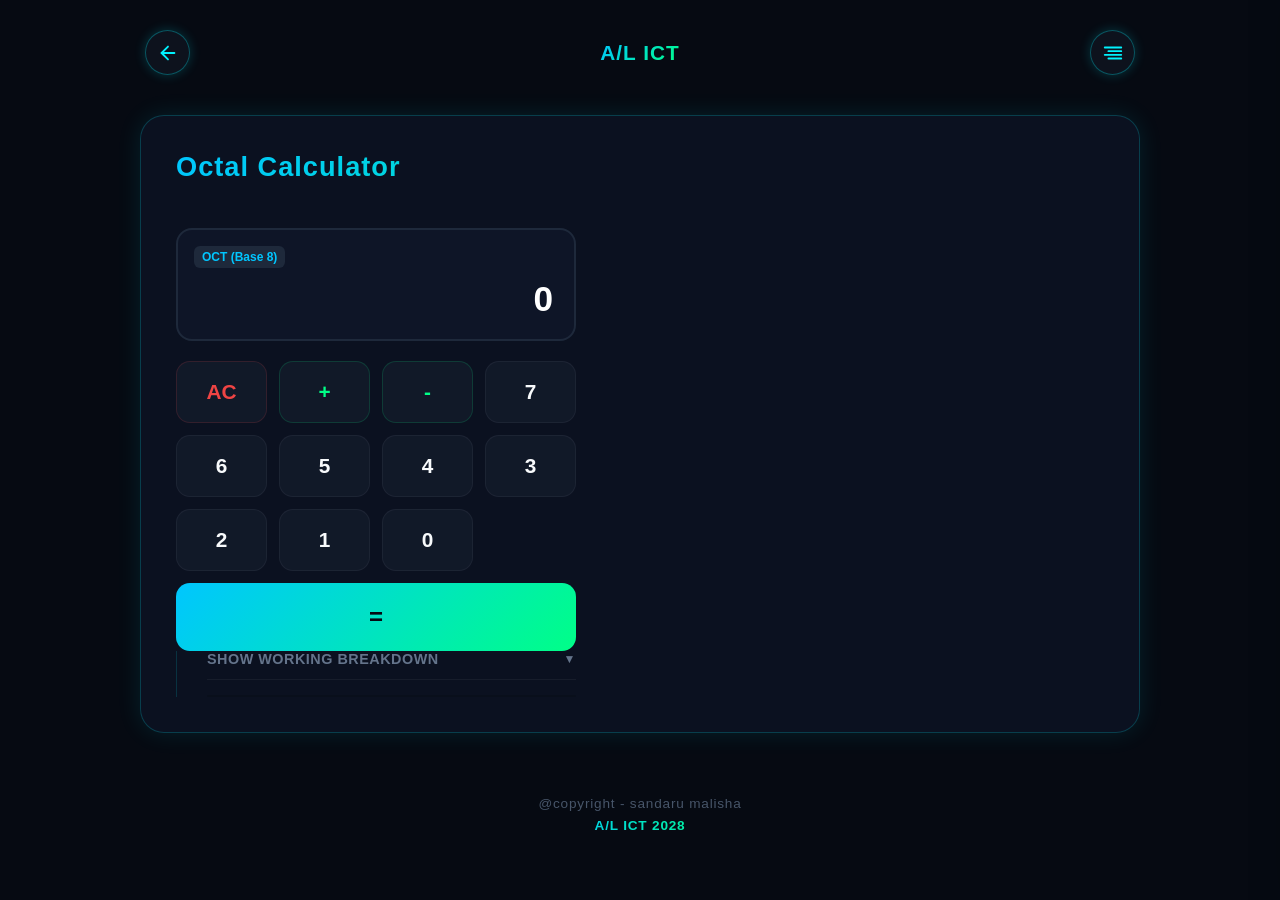
==== 8.html @ cdae4075 "new website" ====
<!DOCTYPE html>
<html lang="en">
<head>
    <meta charset="UTF-8">
    <meta name="viewport" content="width=device-width, initial-scale=1.0">
  <link rel="stylesheet" href="style.css">
    <title>Octal Calculator | A/L ICT</title>
</head>
<body>

    <div class="menu-overlay" id="menuOverlay"></div>

    <div class="sidebar" id="sidebar">
        <div class="sidebar-header">
            <div class="sidebar-title">NAVIGATION</div>
            <div class="close-icon" id="closeMenu">
                <svg width="20" height="20" viewBox="0 0 24 24" fill="none" stroke="currentColor" stroke-width="2.5" stroke-linecap="round" stroke-linejoin="round"><line x1="18" y1="6" x2="6" y2="18"></line><line x1="6" y1="6" x2="18" y2="18"></line></svg>
            </div>
        </div>
        
        <nav class="sidebar-menu">
            <a href="index.html" class="menu-item">
                <svg viewBox="0 0 24 24" fill="none" stroke="currentColor" stroke-width="2" stroke-linecap="round" stroke-linejoin="round"><path d="M3 9l9-7 9 7v11a2 2 0 0 1-2 2H5a2 2 0 0 1-2-2z"></path><polyline points="9 22 9 12 15 12 15 22"></polyline></svg>
                Home Hub
            </a>
            <a href="tn.html" class="menu-item">
                <svg viewBox="0 0 24 24" fill="none" stroke="currentColor" stroke-width="2" stroke-linecap="round" stroke-linejoin="round"><path d="M4 19.5A2.5 2.5 0 0 1 6.5 17H20"></path><path d="M6.5 2H20v20H6.5A2.5 2.5 0 0 1 4 19.5v-15A2.5 2.5 0 0 1 6.5 2z"></path></svg>
                Theory Notes
            </a>
            <a href="p.html" class="menu-item">
                <svg viewBox="0 0 24 24" fill="none" stroke="currentColor" stroke-width="2" stroke-linecap="round" stroke-linejoin="round"><polyline points="16 18 22 12 16 6"></polyline><polyline points="8 6 2 12 8 18"></polyline></svg>
                ICT Practicals
            </a>
            <a href="8.html" class="menu-item active-link">
                <svg viewBox="0 0 24 24" fill="none" stroke="currentColor" stroke-width="2" stroke-linecap="round" stroke-linejoin="round"><rect x="3" y="3" width="18" height="18" rx="2" ry="2"></rect><line x1="3" y1="9" x2="21" y2="9"></line><line x1="9" y1="21" x2="9" y2="9"></line></svg>
                Octal Calculator
            </a>
            <a href="ab.html" class="menu-item">
    <svg viewBox="0 0 24 24" fill="none" stroke="currentColor" stroke-width="2" stroke-linecap="round" stroke-linejoin="round">
        <path d="M20 21v-2a4 4 0 0 0-4-4H8a4 4 0 0 0-4 4v2"></path>
        <circle cx="12" cy="7" r="4"></circle>
    </svg>
    About developer
</a>

            </a>
        </nav>
    </div>

    <header>
        <div class="nav-icon" onclick="window.location.href='index.html'">
            <svg width="22" height="22" viewBox="0 0 24 24" fill="none" stroke="currentColor" stroke-width="2" stroke-linecap="round" stroke-linejoin="round"><line x1="19" y1="12" x2="5" y2="12"></line><polyline points="12 19 5 12 12 5"></polyline></svg>
        </div>
        <div class="header-title">A/L ICT</div>
        <div class="nav-icon" id="menuToggle">
            <svg width="22" height="22" viewBox="0 0 24 24" fill="none" stroke="currentColor" stroke-width="2" stroke-linecap="round" stroke-linejoin="round"><line x1="21" y1="10" x2="7" y2="10"></line><line x1="21" y1="6" x2="3" y2="6"></line><line x1="21" y1="14" x2="3" y2="14"></line><line x1="21" y1="18" x2="7" y2="18"></line></svg>
        </div>
    </header>

    <div class="calculator-card" id="calcContainer">
        <h2>Octal Calculator</h2>

        <div class="calc-main-wrapper">
            
            <div class="calc-interface-block">
                <div class="display-container">
                    <span class="base-badge">OCT (Base 8)</span>
                    <div class="expression-screen" id="expressionView"></div>
                    <div class="result-screen" id="resultView">0</div>
                </div>

                <div class="calc-grid">
                    <button class="calc-btn btn-clear" data-action="clear">AC</button>
                    <button class="calc-btn btn-op" data-char="+">+</button>
                    <button class="calc-btn btn-op" data-char="-">-</button>
                    
                    <button class="calc-btn btn-num" data-char="7">7</button>
                    <button class="calc-btn btn-num" data-char="6">6</button>
                    <button class="calc-btn btn-num" data-char="5">5</button>
                    <button class="calc-btn btn-num" data-char="4">4</button>
                    
                    <button class="calc-btn btn-num" data-char="3">3</button>
                    <button class="calc-btn btn-num" data-char="2">2</button>
                    <button class="calc-btn btn-num" data-char="1">1</button>
                    <button class="calc-btn btn-num" data-char="0">0</button>
                    
                    <button class="calc-btn btn-equals" data-action="evaluate">=</button>
                </div>
            </div>

            <div class="working-accordion">
                <button class="accordion-header" id="accordionToggle">
                    Show Working Breakdown <span class="arrow-icon" id="arrowIcon">▼</span>
                </button>
                <div class="steps-container" id="stepsPanel">
                    <div class="steps-content" id="stepsBox">
                        Input octal equations (e.g., 1765+732) and click '=' to generate the textbook logic sequence trace matrix.
                    </div>
                </div>
            </div>

        </div>
    </div>

    <footer>
        <p class="cr-text">@copyright - sandaru malisha</p>
        <p class="al-text">A/L ICT 2028</p>
    </footer>

    <script>
        // --- SIDEBAR DRAWER INTERFACES ---
        const menuToggle = document.getElementById('menuToggle');
        const closeMenu = document.getElementById('closeMenu');
        const sidebar = document.getElementById('sidebar');
        const menuOverlay = document.getElementById('menuOverlay');

        menuToggle.addEventListener('click', () => {
            sidebar.classList.add('active');
            menuOverlay.classList.add('active');
        });

        const hideMenuHub = () => {
            sidebar.classList.remove('active');
            menuOverlay.classList.remove('active');
        };

        closeMenu.addEventListener('click', hideMenuHub);
        menuOverlay.addEventListener('click', hideMenuHub);

        // --- ACCORDION TOGGLE MECHANICS ---
        const accordionToggle = document.getElementById('accordionToggle');
        const stepsPanel = document.getElementById('stepsPanel');
        const arrowIcon = document.getElementById('arrowIcon');

        accordionToggle.addEventListener('click', () => {
            toggleAccordion();
        });

        function toggleAccordion(forceOpen = false) {
            if (stepsPanel.classList.contains('open') && !forceOpen) {
                stepsPanel.classList.remove('open');
                stepsPanel.style.maxHeight = null;
                arrowIcon.textContent = "▼";
            } else {
                stepsPanel.classList.add('open');
                stepsPanel.style.maxHeight = stepsPanel.scrollHeight + "px";
                arrowIcon.textContent = "▲";
            }
        }

        // --- OCTAL MULTI-CHAIN COMPUTATIONAL ENGINE ---
        const expressionView = document.getElementById('expressionView');
        const resultView = document.getElementById('resultView');
        const stepsBox = document.getElementById('stepsBox');
        const calcContainer = document.getElementById('calcContainer');

        let currentInputString = "";
        let isEvaluatedState = false;

        document.querySelectorAll('.calc-btn').forEach(button => {
            button.addEventListener('click', () => {
                const char = button.getAttribute('data-char');
                const action = button.getAttribute('data-action');
                
                if (char) handleCharacterInput(char);
                if (action === 'clear') resetCalculator();
                if (action === 'evaluate') processCalculation();
            });
        });

        function handleCharacterInput(char) {
            const operators = ['+', '-'];
            
            if (isEvaluatedState) {
                if (operators.includes(char)) {
                    currentInputString = resultView.textContent + char;
                } else {
                    currentInputString = char;
                }
                isEvaluatedState = false;
            } else {
                if (operators.includes(char) && operators.includes(currentInputString.slice(-1))) {
                    currentInputString = currentInputString.slice(0, -1) + char;
                } else {
                    currentInputString += char;
                }
            }
            resultView.textContent = currentInputString || "0";
            expressionView.textContent = ""; 
        }

        function resetCalculator() {
            currentInputString = "";
            isEvaluatedState = false;
            resultView.textContent = "0";
            expressionView.textContent = "";
            stepsBox.innerHTML = "Input octal equations (e.g., 1765+732) and click '=' to generate the textbook logic sequence trace matrix.";
            if (stepsPanel.classList.contains('open')) {
                stepsPanel.style.maxHeight = stepsPanel.scrollHeight + "px";
            }
        }

        function processCalculation() {
            if (!currentInputString) return;

            if (['+', '-'].includes(currentInputString.slice(-1))) {
                currentInputString = currentInputString.slice(0, -1);
            }

            try {
                let tokens = currentInputString.match(/([0-7]+)|([\+\-])/g);
                if (!tokens || tokens.length < 3) throw new Error("Syntax Error: Complete operation required");

                let htmlFinalTrace = "";
                let currentAccumulatorValue = tokens[0];

                for (let i = 1; i < tokens.length; i += 2) {
                    let operator = tokens[i];
                    let nextOperand = tokens[i+1];
                    
                    if (!nextOperand) break;

                    let stepTrace = generateSingleEvaluationTrace(currentAccumulatorValue, nextOperand, operator, (i + 1) / 2);
                    htmlFinalTrace += stepTrace.html;
                    currentAccumulatorValue = stepTrace.result;
                    
                    if (i + 2 < tokens.length) {
                        htmlFinalTrace += `<div class="step-divider"></div>`;
                    }
                }

                expressionView.textContent = currentInputString;
                resultView.textContent = currentAccumulatorValue;
                stepsBox.innerHTML = htmlFinalTrace;

                isEvaluatedState = true;
                toggleAccordion(true);

            } catch (err) {
                calcContainer.classList.add('invalid-flash');
                resultView.style.color = '#ef4444';
                resultView.textContent = "Error";
                stepsBox.innerHTML = `<span style="color: #ef4444; font-weight: bold;">[Computation Fault Traceback]</span><br><br>➔ Sequence aborted. Reason: ${err.message}.`;
                
                setTimeout(() => { calcContainer.classList.remove('invalid-flash'); }, 4000);
                setTimeout(() => { resultView.style.color = '#fff'; resetCalculator(); }, 1500);
            }
        }

        function generateSingleEvaluationTrace(op1Str, op2Str, operator, stepNumber) {
            let dec1 = parseInt(op1Str, 8);
            let dec2 = parseInt(op2Str, 8);
            let resultDec = 0;

            if (operator === '+') resultDec = dec1 + dec2;
            if (operator === '-') {
                resultDec = dec1 - dec2;
                if (resultDec < 0) throw new Error("Negative Octal Outputs Unhandled");
            }

            let resultOctStr = resultDec.toString(8);
            let maxLength = Math.max(op1Str.length, op2Str.length, resultOctStr.length);
            
            let paddedOp1 = op1Str.padStart(maxLength, '0');
            let paddedOp2 = op2Str.padStart(maxLength, '0');
            let paddedRes = resultOctStr.padStart(maxLength, '0');

            let html = `<span style="color: #00ff87; font-weight: bold;">[Step ${stepNumber}: Evaluation Trace for ${op1Str} ${operator} ${op2Str}]</span><br><br>`;
            
            let colPlaceValues = [];
            let colPowers = [];
            let carryRow = Array(maxLength).fill(0);
            let intermediateSumRow = Array(maxLength).fill(0);
            let subLogicNotes = [];
            let bubbleRow = Array(maxLength).fill(false);

            if (operator === '+') {
                let currentCarry = 0;
                for (let i = maxLength - 1; i >= 0; i--) {
                    let idx = maxLength - 1 - i;
                    colPlaceValues.unshift(Math.pow(8, idx));
                    colPowers.unshift(`8<sup>${idx}</sup>`);

                    let bit1 = parseInt(paddedOp1[i] || '0');
                    let bit2 = parseInt(paddedOp2[i] || '0');
                    let colSum = bit1 + bit2 + currentCarry;
                    intermediateSumRow[i] = colSum;

                    if (colSum >= 8) {
                        let nextCarry = Math.floor(colSum / 8);
                        if (i > 0) carryRow[i - 1] = nextCarry;
                        bubbleRow[i] = true;
                        subLogicNotes.unshift(`Column ${idx} (8<sup>${idx}</sup>): ${bit1} + ${bit2} ${currentCarry ? '+ ' + currentCarry + ' (carry)' : ''} = ${colSum} ➔ <span class="badge-sub">-8</span> ➔ Keeps ${colSum % 8}, Carries ${nextCarry}`);
                        currentCarry = nextCarry;
                    } else {
                        subLogicNotes.unshift(`Column ${idx} (8<sup>${idx}</sup>): ${bit1} + ${bit2} ${currentCarry ? '+ ' + currentCarry + ' (carry)' : ''} = ${colSum} ➔ Keeps ${colSum}`);
                        currentCarry = 0;
                    }
                }
            } else {
                let borrow = 0;
                for (let i = maxLength - 1; i >= 0; i--) {
                    let idx = maxLength - 1 - i;
                    colPlaceValues.unshift(Math.pow(8, idx));
                    colPowers.unshift(`8<sup>${idx}</sup>`);

                    let bit1 = parseInt(paddedOp1[i] || '0') - borrow;
                    let bit2 = parseInt(paddedOp2[i] || '0');

                    if (bit1 < bit2) {
                        subLogicNotes.unshift(`Column ${idx} (8<sup>${idx}</sup>): Borrow 8 from next left column ➔ (8 + ${bit1 + borrow}) - ${bit2} = ${(8 + bit1) - bit2}`);
                        borrow = 1;
                    } else {
                        subLogicNotes.unshift(`Column ${idx} (8<sup>${idx}</sup>): ${bit1} - ${bit2} = ${bit1 - bit2}`);
                        borrow = 0;
                    }
                }
            }

            html += `<table class="trace-table">`;
            html += `<tr><td></td>`;
            colPlaceValues.forEach(v => html += `<td style="color: #64748b; font-size:0.8rem;">${v}</td>`);
            html += `</tr>`;

            html += `<tr style="color: #00c6ff; font-weight: bold;"><td></td>`;
            colPowers.forEach(p => html += `<td>${p}</td>`);
            html += `</tr>`;

            if (operator === '+') {
                html += `<tr style="color: #ff6b6b; font-size: 0.85rem;"><td style="text-align:left; color:#475569;">Carry:</td>`;
                carryRow.forEach(c => html += `<td>${c ? c : ''}</td>`);
                html += `</tr>`;
            }

            html += `<tr><td style="text-align:left; color:#64748b;">Value 1:</td>`;
            for(let b of paddedOp1) html += `<td>${b}</td>`;
            html += `</tr>`;

            html += `<tr><td style="text-align:left; color:#00ff87;">${operator} Value 2:</td>`;
            for(let b of paddedOp2) html += `<td>${b}</td>`;
            html += `</tr>`;

            if (operator === '+') {
                html += `<tr class="row-line"><td style="text-align:left; color:#64748b; font-size:0.8rem;">Sum:</td>`;
                for(let i = 0; i < maxLength; i++) {
                    html += `<td style="font-size:0.85rem; color:#cbd5e1;">${intermediateSumRow[i]}</td>`;
                }
                html += `</tr>`;

                html += `<tr><td></td>`;
                for(let i = 0; i < maxLength; i++) {
                    html += `<td>${bubbleRow[i] ? '<span class="bubble-minus-eight">-8</span>' : ''}</td>`;
                }
                html += `</tr>`;
            } else {
                html += `<tr class="row-line"><td></td>`;
                for(let i = 0; i < maxLength; i++) html += `<td></td>`;
                html += `</tr>`;
            }

            html += `<tr class="row-double-line" style="font-weight:bold; color:#00ff87; font-size:1.1rem;"><td style="text-align:left;">Output:</td>`;
            for(let b of paddedRes) html += `<td>${b}</td>`;
            html += `</tr>`;
            html += `</table><br>`;

            html += `<span style="color: #64748b; font-weight: bold;">Step Logic Breakdown:</span><br>`;
            html += subLogicNotes.join('<br>') + `<br><br>`;
            html += `Step Evaluation Result: <strong>${resultOctStr}<sub>8</sub> (Decimal: ${resultDec}<sub>10</sub>)</strong><br>`;

            return {
                html: html,
                result: resultOctStr
            };
        }
    </script>
</body>
</html>
---- style.css ----
/* ==================================================== */
/* --- GLOBAL & BASE STYLES ---                         */
/* ==================================================== */
* {
    margin: 0;
    padding: 0;
    box-sizing: border-box;
    font-family: 'Segoe UI', Tahoma, Geneva, Verdana, sans-serif;
}

body {
    background: #060a12; 
    color: #f8fafc;
    min-height: 100vh;
    display: flex;
    flex-direction: column;
    align-items: center;
    padding: 20px;
}

/* --- NAVBAR HEADER --- */
header {
    width: 100%;
    max-width: 600px;
    display: flex;
    justify-content: space-between;
    align-items: center;
    padding: 10px 5px;
    margin-bottom: 20px;
    transition: max-width 0.4s ease;
}

.nav-icon {
    width: 45px;
    height: 45px;
    border-radius: 50%;
    border: 1px solid rgba(0, 242, 254, 0.3);
    display: flex;
    justify-content: center;
    align-items: center;
    color: #00f2fe;
    background: rgba(30, 41, 59, 0.3);
    box-shadow: 0 0 12px rgba(0, 242, 254, 0.2);
    cursor: pointer;
    transition: all 0.3s ease;
}

.nav-icon:hover {
    transform: scale(1.05);
    background: rgba(0, 242, 254, 0.1);
}

.header-title {
    font-size: 1.3rem;
    font-weight: 700;
    background: linear-gradient(135deg, #00c6ff, #00ff87);
    -webkit-background-clip: text;
    -webkit-text-fill-color: transparent;
    letter-spacing: 1px;
}

/* ==================================================== */
/* --- MAIN LANDING PAGE COMPONENTS ---                 */
/* ==================================================== */
.hero-banner {
    width: 100%;
    max-width: 600px;
    height: 180px; 
    border-radius: 24px;
    overflow: hidden;
    border: 2px solid rgba(0, 255, 135, 0.3);
    box-shadow: 0 0 25px rgba(0, 255, 135, 0.15);
    margin-bottom: 35px;
    position: relative;
    transition: all 0.4s ease;
}

.hero-banner:hover {
    transform: translateY(-3px);
    box-shadow: 0 0 30px rgba(0, 255, 135, 0.25);
}

.hero-banner img {
    width: 100%;
    height: 100%;
    display: block;
    object-fit: cover; 
    object-position: center; 
}

.content-wrapper {
    width: 100%;
    max-width: 600px;
    display: flex;
    flex-direction: column;
    gap: 30px;
    transition: max-width 0.4s ease;
}

.section-title {
    font-size: 1.1rem;
    text-transform: uppercase;
    letter-spacing: 2px;
    color: #00c6ff;
    margin-bottom: 15px;
    font-weight: 600;
    display: flex;
    align-items: center;
    gap: 10px;
}

/* --- ICT INFO CARDS --- */
.grid-container {
    display: grid;
    grid-template-columns: 1fr;
    gap: 15px;
}

.info-card {
    background: rgba(15, 23, 42, 0.6);
    border: 1px solid rgba(255, 255, 255, 0.05);
    border-left: 4px solid #00ff87;
    padding: 20px;
    border-radius: 16px;
    display: flex;
    align-items: center;
    gap: 15px;
    box-shadow: 0 10px 20px rgba(0,0,0,0.2);
    transition: all 0.3s cubic-bezier(0.4, 0, 0.2, 1);
}

.info-card:hover {
    transform: translateX(5px);
    background: rgba(15, 23, 42, 0.8);
    border-left-color: #00c6ff;
}

.card-img-placeholder {
    width: 50px;
    height: 50px;
    border-radius: 10px;
    object-fit: cover;
    border: 1px solid rgba(255, 255, 255, 0.1);
}

.card-text h3 {
    font-size: 1rem;
    color: #fff;
    margin-bottom: 4px;
}

.card-text p {
    font-size: 0.85rem;
    color: #94a3b8;
    line-height: 1.4;
}

/* --- FEATURES BOXES --- */
.features-container {
    display: grid;
    grid-template-columns: 1fr 1fr;
    gap: 15px;
}

.feature-box {
    background: linear-gradient(145deg, rgba(30, 41, 59, 0.4), rgba(15, 23, 42, 0.6));
    border: 1px solid rgba(255, 255, 255, 0.05);
    border-radius: 20px;
    padding: 25px 20px;
    text-align: center;
    cursor: pointer;
    text-decoration: none;
    color: inherit;
    transition: all 0.3s ease;
    display: flex;
    flex-direction: column;
    align-items: center;
    gap: 12px;
}

.feature-box:hover {
    transform: scale(1.03);
    border-color: rgba(0, 242, 254, 0.4);
    box-shadow: 0 12px 24px rgba(0, 242, 254, 0.1);
}

.feature-box .feature-icon {
    width: 45px;
    height: 45px;
    color: #00ff87;
}

.feature-box.practical-box .feature-icon {
    color: #00c6ff;
}

.feature-box h4 {
    font-size: 1.1rem;
    font-weight: 600;
}

.feature-box p {
    font-size: 0.8rem;
    color: #64748b;
}

/* ==================================================== */
/* --- CALCULATOR SPECIFIC STYLES ---                   */
/* ==================================================== */
.calculator-card {
    width: 100%;
    max-width: 600px;
    background: rgba(15, 23, 42, 0.6);
    border: 1px solid rgba(0, 242, 254, 0.2);
    box-shadow: 0 0 25px rgba(0, 242, 254, 0.1);
    padding: 30px 25px;
    border-radius: 24px;
    animation: slideUp 0.6s cubic-bezier(0.4, 0, 0.2, 1);
    transition: max-width 0.4s ease;
}

.calculator-card h2 {
    text-align: center;
    margin-bottom: 25px;
    font-size: 1.5rem;
    font-weight: 700;
    background: linear-gradient(135deg, #00c6ff, #00ff87);
    -webkit-background-clip: text;
    -webkit-text-fill-color: transparent;
    letter-spacing: 1px;
}

.display-container {
    background: rgba(15, 23, 42, 0.8);
    border: 2px solid #1e293b;
    border-radius: 16px;
    padding: 20px;
    margin-bottom: 25px;
    min-height: 100px;
    display: flex;
    flex-direction: column;
    justify-content: space-between;
    align-items: flex-end;
    word-wrap: break-word;
    word-break: break-all;
    position: relative;
}

.expression-screen {
    font-size: 1.1rem;
    color: #64748b;
    font-weight: 600;
    min-height: 24px;
    letter-spacing: 1px;
}

.result-screen {
    font-size: 2.2rem;
    color: #fff;
    font-weight: 700;
    letter-spacing: 1px;
    transition: all 0.2s ease;
    margin-top: 5px;
}

.base-badge {
    position: absolute;
    left: 16px;
    top: 16px;
    font-size: 0.75rem;
    background: #1e293b;
    padding: 4px 8px;
    border-radius: 6px;
    color: #00c6ff;
    font-weight: 600;
}

.calc-grid {
    display: grid;
    grid-template-columns: repeat(4, 1fr);
    gap: 12px;
    margin-bottom: 25px;
}

.calc-btn {
    background: rgba(30, 41, 59, 0.35);
    border: 1px solid rgba(255, 255, 255, 0.05);
    color: #f8fafc;
    padding: 18px;
    font-size: 1.3rem;
    font-weight: 700;
    border-radius: 14px;
    cursor: pointer;
    transition: all 0.25s cubic-bezier(0.4, 0, 0.2, 1);
    user-select: none;
}

.calc-btn:hover {
    background: rgba(0, 198, 255, 0.1);
    border-color: rgba(0, 198, 255, 0.3);
    transform: scale(1.03);
    color: #00c6ff;
}

.calc-btn:active {
    transform: scale(0.98);
}

.btn-clear {
    color: #ef4444;
    border-color: rgba(239, 68, 68, 0.15);
}
.btn-clear:hover {
    background: rgba(239, 68, 68, 0.1);
    color: #ff6b6b;
    border-color: rgba(239, 68, 68, 0.4);
}

.btn-op {
    color: #00ff87;
    border-color: rgba(0, 255, 135, 0.15);
}
.btn-op:hover {
    background: rgba(0, 255, 135, 0.1);
    color: #00ff87;
    border-color: rgba(0, 255, 135, 0.4);
}

.btn-equals {
    grid-column: span 2;
    background: linear-gradient(135deg, #00c6ff, #00ff87);
    color: #060a12;
    border: none;
}
.btn-equals:hover {
    background: linear-gradient(135deg, #00ff87, #00c6ff);
    color: #060a12;
    box-shadow: 0 0 15px rgba(0, 255, 135, 0.3);
}

/* --- ACCORDION WORKING SECTION --- */
.working-accordion {
    border-top: 1px solid rgba(255, 255, 255, 0.05);
    padding-top: 20px;
}

.accordion-header {
    display: flex;
    justify-content: space-between;
    align-items: center;
    width: 100%;
    background: transparent;
    border: none;
    color: #64748b;
    font-size: 0.85rem;
    font-weight: 700;
    cursor: pointer;
    text-transform: uppercase;
    letter-spacing: 0.5px;
    transition: all 0.3s ease;
}

.accordion-header:hover {
    color: #00ff87;
}

.arrow-icon {
    font-size: 0.75rem;
    transition: transform 0.3s ease;
}

.steps-container {
    max-height: 0;
    overflow: hidden;
    background: rgba(9, 15, 26, 0.85);
    border: 1px solid transparent;
    border-radius: 12px;
    margin-top: 12px;
    transition: max-height 0.4s cubic-bezier(0.4, 0, 0.2, 1), border-color 0.3s ease;
}

.steps-container.open {
    border-color: rgba(0, 242, 254, 0.15);
}

.steps-content {
    padding: 15px;
    font-family: 'Consolas', 'Courier New', monospace;
    font-size: 0.88rem;
    line-height: 1.6;
    color: #cbd5e1;
}

/* --- SIDEBAR & OVERLAY MENU --- */
.menu-overlay {
    position: fixed;
    top: 0;
    left: 0;
    width: 100vw;
    height: 100vh;
    background: rgba(4, 7, 14, 0.4);
    backdrop-filter: blur(0px);
    opacity: 0;
    pointer-events: none;
    z-index: 999;
    transition: all 0.4s cubic-bezier(0.4, 0, 0.2, 1);
}

.menu-overlay.active {
    opacity: 1;
    pointer-events: auto;
    backdrop-filter: blur(8px);
}

.sidebar {
    position: fixed;
    top: 0;
    right: -320px;
    width: 290px;
    height: 100vh;
    background: rgba(11, 19, 32, 0.92);
    backdrop-filter: blur(16px);
    border-left: 1px solid rgba(0, 242, 254, 0.25);
    box-shadow: -10px 0 35px rgba(0, 0, 0, 0.6);
    z-index: 1000;
    padding: 30px 24px;
    display: flex;
    flex-direction: column;
    gap: 45px;
    transition: all 0.4s cubic-bezier(0.4, 0, 0.2, 1);
}

.sidebar.active {
    right: 0;
}

.sidebar-header {
    display: flex;
    justify-content: space-between;
    align-items: center;
    width: 100%;
}

.sidebar-title {
    font-size: 1.15rem;
    font-weight: 700;
    letter-spacing: 1.5px;
    background: linear-gradient(135deg, #00c6ff, #00ff87);
    -webkit-background-clip: text;
    -webkit-text-fill-color: transparent;
}

.close-icon {
    width: 40px;
    height: 40px;
    border-radius: 50%;
    border: 1px solid rgba(239, 68, 68, 0.3);
    color: #ef4444;
    display: flex;
    justify-content: center;
    align-items: center;
    cursor: pointer;
    background: rgba(239, 68, 68, 0.05);
    transition: all 0.3s cubic-bezier(0.4, 0, 0.2, 1);
}

.close-icon:hover {
    transform: scale(1.08) rotate(90deg);
    background: rgba(239, 68, 68, 0.2);
    color: #ff6b6b;
    border-color: #ff6b6b;
    box-shadow: 0 0 12px rgba(239, 68, 68, 0.3);
}

.sidebar-menu {
    display: flex;
    flex-direction: column;
    gap: 12px;
}

.menu-item {
    display: flex;
    align-items: center;
    gap: 15px;
    padding: 14px 16px;
    color: #94a3b8;
    text-decoration: none;
    font-weight: 600;
    font-size: 0.95rem;
    border-radius: 12px;
    border: 1px solid transparent;
    transition: all 0.3s cubic-bezier(0.4, 0, 0.2, 1);
}

.menu-item svg {
    width: 20px;
    height: 20px;
    color: #475569;
    transition: color 0.3s ease, transform 0.3s ease;
}

.menu-item:hover {
    background: rgba(30, 41, 59, 0.5);
    color: #fff;
    border-color: rgba(0, 255, 135, 0.25);
    transform: translateX(6px);
}

.menu-item:hover svg {
    color: #00ff87;
    transform: scale(1.1);
}

.menu-item.active-link {
    background: rgba(0, 198, 255, 0.1);
    color: #00c6ff;
    border-color: rgba(0, 198, 255, 0.3);
}

.menu-item.active-link svg {
    color: #00c6ff;
}

/* --- FOOTER COPYRIGHT --- */
footer {
    margin-top: 60px;
    text-align: center;
    font-size: 0.85rem;
    line-height: 1.6;
    letter-spacing: 0.8px;
    padding-bottom: 20px;
}

footer .cr-text {
    color: #475569;
    text-transform: lowercase;
}

footer .al-text {
    font-weight: 600;
    background: linear-gradient(90deg, #00c6ff, #00ff87);
    -webkit-background-clip: text;
    -webkit-text-fill-color: transparent;
}

/* --- ANIMATIONS --- */
@keyframes slideUp {
    from {
        opacity: 0;
        transform: translateY(20px);
    }
    to {
        opacity: 1;
        transform: translateY(0);
    }
}

@keyframes shake {
    0%, 100% { transform: translateX(0); }
    25% { transform: translateX(-6px); }
    75% { transform: translateX(6px); }
}

.invalid-flash {
    animation: shake 0.4s ease-in-out;
    border-color: #ef4444 !important;
}

/* ==================================================== */
/* --- RESPONSIVE MEDIA QUERIES (PC / LAPTOP) ---       */
/* ==================================================== */

/* Tablet & Smaller Laptops */
@media (min-width: 768px) {
    header, .content-wrapper {
        max-width: 1000px; 
    }

    .hero-banner {
        max-width: 1000px;
        height: 230px; 
    }

    .grid-container {
        grid-template-columns: repeat(3, 1fr); 
        gap: 20px;
    }

    .info-card {
        flex-direction: column; 
        text-align: center;
        padding: 25px 20px;
        border-left: none;
        border-bottom: 4px solid #00ff87; 
    }

    .info-card:hover {
        transform: translateY(-5px); 
        border-bottom-color: #00c6ff;
    }

    .features-container {
        gap: 20px;
    }
}

/* Large Screens (Calculator Layout Adjustments) */
@media (min-width: 820px) {
    header {
        max-width: 900px;
    }

    .calculator-card {
        max-width: 900px;
        display: grid;
        grid-template-columns: 1.2fr 1fr; 
        column-gap: 30px;
        row-gap: 0;
        align-items: start;
        padding: 35px;
    }

    .calculator-card h2 {
        grid-column: span 2;
        text-align: left;
        margin-bottom: 20px;
    }

    .display-container {
        grid-column: 1;
        grid-row: 2;
        margin-bottom: 18px;
    }

    .calc-grid {
        grid-column: 1;
        grid-row: 3;
        margin-bottom: 0;
    }

    .working-accordion {
        grid-column: 2;
        grid-row: 2 / span 2;
        border-top: none;
        border-left: 1px solid rgba(255, 255, 255, 0.08);
        padding-top: 0;
        padding-left: 25px;
        height: 100%;
        display: flex;
        flex-direction: column;
    }

    .steps-container {
        margin-top: 15px;
    }
}

/* ==================================================== */
/* --- MAIN LANDING PAGE COMPONENTS (NEW) ---          */
/* ==================================================== */
.hero-banner {
    width: 100%;
    max-width: 600px;
    height: 180px; 
    border-radius: 24px;
    overflow: hidden;
    border: 2px solid rgba(0, 255, 135, 0.3);
    box-shadow: 0 0 25px rgba(0, 255, 135, 0.15);
    margin-bottom: 35px;
    position: relative;
    transition: all 0.4s ease;
}

.hero-banner:hover {
    transform: translateY(-3px);
    box-shadow: 0 0 30px rgba(0, 255, 135, 0.25);
}

.hero-banner img {
    width: 100%;
    height: 100%;
    display: block;
    object-fit: cover; 
    object-position: center; 
}

.content-wrapper {
    width: 100%;
    max-width: 600px;
    display: flex;
    flex-direction: column;
    gap: 30px;
    transition: max-width 0.4s ease;
}

.section-title {
    font-size: 1.1rem;
    text-transform: uppercase;
    letter-spacing: 2px;
    color: #00c6ff;
    margin-bottom: 15px;
    font-weight: 600;
    display: flex;
    align-items: center;
    gap: 10px;
}

/* --- ICT INFO CARDS --- */
.grid-container {
    display: grid;
    grid-template-columns: 1fr;
    gap: 15px;
}

.info-card {
    background: rgba(15, 23, 42, 0.6);
    border: 1px solid rgba(255, 255, 255, 0.05);
    border-left: 4px solid #00ff87;
    padding: 20px;
    border-radius: 16px;
    display: flex;
    align-items: center;
    gap: 15px;
    box-shadow: 0 10px 20px rgba(0,0,0,0.2);
    transition: all 0.3s cubic-bezier(0.4, 0, 0.2, 1);
}

.info-card:hover {
    transform: translateX(5px);
    background: rgba(15, 23, 42, 0.8);
    border-left-color: #00c6ff;
}

.card-img-placeholder {
    width: 50px;
    height: 50px;
    border-radius: 10px;
    object-fit: cover;
    border: 1px solid rgba(255, 255, 255, 0.1);
}

.card-text h3 {
    font-size: 1rem;
    color: #fff;
    margin-bottom: 4px;
}

.card-text p {
    font-size: 0.85rem;
    color: #94a3b8;
    line-height: 1.4;
}

/* --- FEATURES BOXES --- */
.features-container {
    display: grid;
    grid-template-columns: 1fr 1fr;
    gap: 15px;
}

.feature-box {
    background: linear-gradient(145deg, rgba(30, 41, 59, 0.4), rgba(15, 23, 42, 0.6));
    border: 1px solid rgba(255, 255, 255, 0.05);
    border-radius: 20px;
    padding: 25px 20px;
    text-align: center;
    cursor: pointer;
    text-decoration: none;
    color: inherit;
    transition: all 0.3s ease;
    display: flex;
    flex-direction: column;
    align-items: center;
    gap: 12px;
}

.feature-box:hover {
    transform: scale(1.03);
    border-color: rgba(0, 242, 254, 0.4);
    box-shadow: 0 12px 24px rgba(0, 242, 254, 0.1);
}

.feature-box .feature-icon {
    width: 45px;
    height: 45px;
    color: #00ff87;
}

.feature-box.practical-box .feature-icon {
    color: #00c6ff;
}

.feature-box h4 {
    font-size: 1.1rem;
    font-weight: 600;
}

.feature-box p {
    font-size: 0.8rem;
    color: #64748b;
}

/* ==================================================== */
/* --- NEW ADDITIONS FOR BINARY CALCULATOR & TRACE --- */
/* ==================================================== */

/* Huge Custom Shapes for 0 and 1 Buttons */
.btn-binary-large {
    grid-column: span 2;
    padding: 30px 18px;
    font-size: 2.2rem;
    background: rgba(0, 242, 254, 0.04);
    border: 1px solid rgba(0, 242, 254, 0.15);
    box-shadow: 0 0 15px rgba(0, 242, 254, 0.03);
    color: #00c6ff;
}

.btn-binary-large:hover {
    background: rgba(0, 242, 254, 0.12);
    border-color: rgba(0, 242, 254, 0.45);
    color: #00f2fe;
    box-shadow: 0 0 20px rgba(0, 242, 254, 0.15);
}

/* Overriding Equals Button Layout to match HTML Grid layout */
.btn-equals {
    grid-column: span 4 !important;
    padding: 20px;
    font-size: 1.5rem;
}

/* Horizontal Scroll for Table Breakdown on Mobile Screens */
.steps-content {
    overflow-x: auto;
}

/* Textbook Style Logic Sequence Trace Matrix Layout */
.trace-table {
    margin: 15px 0;
    border-collapse: collapse;
    font-family: 'Consolas', monospace;
    text-align: center;
}

.trace-table td {
    padding: 6px 12px;
    min-width: 45px;
}

.row-line {
    border-bottom: 2px solid #334155;
}

.row-double-line {
    border-bottom: 4px double #00ff87;
}

.badge-sub {
    background: rgba(239, 68, 68, 0.15);
    color: #ff6b6b;
    border: 1px solid rgba(239, 68, 68, 0.3);
    border-radius: 12px;
    padding: 1px 6px;
    font-size: 0.75rem;
    display: inline-block;
}

/* ==================================================== */
/* --- PC / LAPTOP SIDE-BY-SIDE FIXED MEDIA QUERY ---   */
/* ==================================================== */
@media (min-width: 850px) {
    header {
        max-width: 1000px;
        margin-bottom: 30px;
    }

    .calculator-card {
        max-width: 1000px !important;
        display: grid;
        grid-template-columns: 400px 1fr !important;
        gap: 30px !important;
        align-items: start;
        padding: 35px;
    }

    .calculator-card h2 {
        grid-column: span 2;
        text-align: left;
        margin-bottom: 15px;
        font-size: 1.7rem;
    }

    .display-container {
        grid-column: 1;
        margin-bottom: 20px;
    }

    .calc-grid {
        grid-column: 1;
        margin-bottom: 0;
    }

    .working-accordion {
        grid-column: 2;
        grid-row: 2 / span 2;
        border-top: none !important;
        border-left: 1px solid rgba(0, 242, 254, 0.15) !important;
        padding-top: 0 !important;
        padding-left: 30px !important;
        height: auto;
    }

    .accordion-header {
        font-size: 0.9rem;
        padding-bottom: 12px;
        border-bottom: 1px solid rgba(255, 255, 255, 0.05);
    }
}

/* ==================================================== */
/* --- MAIN LANDING PAGE COMPONENTS (MISSING IN HTML) --- */
/* ==================================================== */
.hero-banner {
    width: 100%;
    max-width: 600px;
    height: 180px; 
    border-radius: 24px;
    overflow: hidden;
    border: 2px solid rgba(0, 255, 135, 0.3);
    box-shadow: 0 0 25px rgba(0, 255, 135, 0.15);
    margin-bottom: 35px;
    position: relative;
    transition: all 0.4s ease;
}

.hero-banner:hover {
    transform: translateY(-3px);
    box-shadow: 0 0 30px rgba(0, 255, 135, 0.25);
}

.hero-banner img {
    width: 100%;
    height: 100%;
    display: block;
    object-fit: cover; 
    object-position: center; 
}

.content-wrapper {
    width: 100%;
    max-width: 600px;
    display: flex;
    flex-direction: column;
    gap: 30px;
    transition: max-width 0.4s ease;
}

.section-title {
    font-size: 1.1rem;
    text-transform: uppercase;
    letter-spacing: 2px;
    color: #00c6ff;
    margin-bottom: 15px;
    font-weight: 600;
    display: flex;
    align-items: center;
    gap: 10px;
}

/* --- ICT INFO CARDS --- */
.grid-container {
    display: grid;
    grid-template-columns: 1fr;
    gap: 15px;
}

.info-card {
    background: rgba(15, 23, 42, 0.6);
    border: 1px solid rgba(255, 255, 255, 0.05);
    border-left: 4px solid #00ff87;
    padding: 20px;
    border-radius: 16px;
    display: flex;
    align-items: center;
    gap: 15px;
    box-shadow: 0 10px 20px rgba(0,0,0,0.2);
    transition: all 0.3s cubic-bezier(0.4, 0, 0.2, 1);
}

.info-card:hover {
    transform: translateX(5px);
    background: rgba(15, 23, 42, 0.8);
    border-left-color: #00c6ff;
}

.card-img-placeholder {
    width: 50px;
    height: 50px;
    border-radius: 10px;
    object-fit: cover;
    border: 1px solid rgba(255, 255, 255, 0.1);
}

.card-text h3 {
    font-size: 1rem;
    color: #fff;
    margin-bottom: 4px;
}

.card-text p {
    font-size: 0.85rem;
    color: #94a3b8;
    line-height: 1.4;
}

/* --- FEATURES BOXES --- */
.features-container {
    display: grid;
    grid-template-columns: 1fr 1fr;
    gap: 15px;
}

.feature-box {
    background: linear-gradient(145deg, rgba(30, 41, 59, 0.4), rgba(15, 23, 42, 0.6));
    border: 1px solid rgba(255, 255, 255, 0.05);
    border-radius: 20px;
    padding: 25px 20px;
    text-align: center;
    cursor: pointer;
    text-decoration: none;
    color: inherit;
    transition: all 0.3s ease;
    display: flex;
    flex-direction: column;
    align-items: center;
    gap: 12px;
}

.feature-box:hover {
    transform: scale(1.03);
    border-color: rgba(0, 242, 254, 0.4);
    box-shadow: 0 12

  /* ==================================================== */
/* --- EXTRA & MISSING UI REFINEMENTS (COPY & PASTE) -- */
/* ==================================================== */

/* 1. Dark Theme එකට ගැලපෙන පරිදි Custom Scrollbar එක හැඩගැන්වීම */
::-webkit-scrollbar {
    width: 8px;
}
::-webkit-scrollbar-track {
    background: #060a12;
}
::-webkit-scrollbar-thumb {
    background: rgba(0, 242, 254, 0.2);
    border-radius: 4px;
    transition: background 0.3s ease;
}
::-webkit-scrollbar-thumb:hover {
    background: rgba(0, 242, 254, 0.45);
}

/* 2. Text Select කරන විට Neon Theme එකට අනුව වෙනස් වීම */
::selection {
    background: rgba(0, 255, 135, 0.25);
    color: #00ff87;
}

/* 3. HTML එකේ ඇති SVG Icons වඩාත් සුමටව Scale වීමට */
.nav-icon svg, 
.close-icon svg, 
.dev-avatar-box svg,
.contact-item svg {
    transition: transform 0.3s cubic-bezier(0.4, 0, 0.2, 1), color 0.3s ease;
}

/* 4. Section Title ඇතුළේ තියන Emoji සහ Text එක සමාන්තරව (Align) තබා ගැනීමට */
.section-title span {
    display: flex;
    align-items: center;
    gap: 8px;
}

/* 5. Contact Item එක ඇතුළේ තියන ප්‍රධාන Text Span එක නිවැරදිව spacing තබා ගැනීම */
.contact-item > span:not(.contact-detail) {
    flex-grow: 1;
}

/* 6. Keyboard Accessibility සඳහා Focus States (Links/Buttons වලට) */
.nav-icon:focus-visible, 
.contact-item:focus-visible, 
.menu-item:focus-visible {
    outline: 2px solid #00c6ff;
    outline-offset: 3px;
}

/* 7. Page එක Load වෙද්දී Cards එකින් එක උඩට ලස්සනට Fade-in වෙන Entry Animation එක */
.profile-container, 
.bio-card, 
section {
    opacity: 0;
    animation: slideUpFade 0.6s cubic-bezier(0.4, 0, 0.2, 1) forwards;
}

.profile-container { animation-delay: 0.1s; }
.bio-card { animation-delay: 0.24s; }
section:nth-of-type(1) { animation-delay: 0.38s; }
section:nth-of-type(2) { animation-delay: 0.52s; }

@keyframes slideUpFade {
    from {
        opacity: 0;
        transform: translateY(20px);
    }
    to {
        opacity: 1;
        transform: translateY(0);
    }
}

/* ==================================================== */
/* --- 1. GLOBAL UI REFINEMENTS & ACCESSIBILITY ------- */
/* ==================================================== */

/* Custom Scrollbar එක හැඩගැන්වීම */
::-webkit-scrollbar {
    width: 8px;
}
::-webkit-scrollbar-track {
    background: #060a12;
}
::-webkit-scrollbar-thumb {
    background: rgba(0, 242, 254, 0.2);
    border-radius: 4px;
    transition: background 0.3s ease;
}
::-webkit-scrollbar-thumb:hover {
    background: rgba(0, 242, 254, 0.45);
}

/* Text Select කරන විට Neon Theme එක */
::selection {
    background: rgba(0, 255, 135, 0.25);
    color: #00ff87;
}

/* SVG Icons සුමටව Scale වීම */
.nav-icon svg, 
.close-icon svg, 
.dev-avatar-box svg,
.contact-item svg {
    transition: transform 0.3s cubic-bezier(0.4, 0, 0.2, 1), color 0.3s ease;
}

/* Section Title ඇතුළේ Emoji සහ Text එක Align කිරීමට */
.section-title span {
    display: flex;
    align-items: center;
    gap: 8px;
}

/* Contact Item spacing */
.contact-item > span:not(.contact-detail) {
    flex-grow: 1;
}

/* Keyboard Accessibility සඳහා Focus States */
.nav-icon:focus-visible, 
.contact-item:focus-visible, 
.menu-item:focus-visible {
    outline: 2px solid #00c6ff;
    outline-offset: 3px;
}


/* ==================================================== */
/* --- 2. MAIN LANDING PAGE COMPONENTS ---------------- */
/* ==================================================== */
.hero-banner {
    width: 100%;
    max-width: 600px;
    height: 180px; 
    border-radius: 24px;
    overflow: hidden;
    border: 2px solid rgba(0, 255, 135, 0.3);
    box-shadow: 0 0 25px rgba(0, 255, 135, 0.15);
    margin-bottom: 35px;
    position: relative;
    transition: all 0.4s ease;
}

.hero-banner:hover {
    transform: translateY(-3px);
    box-shadow: 0 0 30px rgba(0, 255, 135, 0.25);
}

.hero-banner img {
    width: 100%;
    height: 100%;
    display: block;
    object-fit: cover; 
    object-position: center; 
}

.section-title {
    font-size: 1.1rem;
    text-transform: uppercase;
    letter-spacing: 2px;
    color: #00c6ff;
    margin-bottom: 15px;
    font-weight: 600;
    display: flex;
    align-items: center;
    gap: 10px;
}

/* ICT Info Cards Grid */
.grid-container {
    display: grid;
    grid-template-columns: 1fr;
    gap: 15px;
}

.info-card {
    background: rgba(15, 23, 42, 0.6);
    border: 1px solid rgba(255, 255, 255, 0.05);
    border-left: 4px solid #00ff87;
    padding: 20px;
    border-radius: 16px;
    display: flex;
    align-items: center;
    gap: 15px;
    box-shadow: 0 10px 20px rgba(0,0,0,0.2);
    transition: all 0.3s cubic-bezier(0.4, 0, 0.2, 1);
}

.info-card:hover {
    transform: translateX(5px);
    background: rgba(15, 23, 42, 0.8);
    border-left-color: #00c6ff;
}

.card-img-placeholder {
    width: 50px;
    height: 50px;
    border-radius: 10px;
    object-fit: cover;
    border: 1px solid rgba(255, 255, 255, 0.1);
}

.card-text h3 {
    font-size: 1rem;
    color: #fff;
    margin-bottom: 4px;
}

.card-text p {
    font-size: 0.85rem;
    color: #94a3b8;
    line-height: 1.4;
}

/* Features Box Grid */
.features-container {
    display: grid;
    grid-template-columns: 1fr 1fr;
    gap: 15px;
}

.feature-box {
    background: linear-gradient(145deg, rgba(30, 41, 59, 0.4), rgba(15, 23, 42, 0.6));
    border: 1px solid rgba(255, 255, 255, 0.05);
    border-radius: 20px;
    padding: 25px 20px;
    text-align: center;
    cursor: pointer;
    text-decoration: none;
    color: inherit;
    transition: all 0.3s ease;
    display: flex;
    flex-direction: column;
    align-items: center;
    gap: 12px;
}

.feature-box:hover {
    transform: scale(1.03);
    border-color: rgba(0, 242, 254, 0.4);
    box-shadow: 0 12px 24px rgba(0, 242, 254, 0.1);
}

.feature-box .feature-icon {
    width: 45px;
    height: 45px;
    color: #00ff87;
}

.feature-box.practical-box .feature-icon {
    color: #00c6ff;
}

.feature-box h4 {
    font-size: 1.1rem;
    font-weight: 600;
}

.feature-box p {
    font-size: 0.8rem;
    color: #64748b;
}


/* ==================================================== */
/* --- 3. CALCULATOR & TRACE LAYOUT STYLES ------------ */
/* ==================================================== */
.calculator-card {
    width: 100%;
    max-width: 600px;
    background: rgba(15, 23, 42, 0.6);
    border: 1px solid rgba(0, 242, 254, 0.2);
    box-shadow: 0 0 25px rgba(0, 242, 254, 0.1);
    padding: 30px 25px;
    border-radius: 24px;
    animation: slideUp 0.6s cubic-bezier(0.4, 0, 0.2, 1);
    transition: max-width 0.4s ease;
}

.calculator-card h2 {
    text-align: center;
    margin-bottom: 25px;
    font-size: 1.5rem;
    font-weight: 700;
    background: linear-gradient(135deg, #00c6ff, #00ff87);
    -webkit-background-clip: text;
    -webkit-text-fill-color: transparent;
    letter-spacing: 1px;
}

.display-container {
    background: rgba(15, 23, 42, 0.8);
    border: 2px solid #1e293b;
    border-radius: 16px;
    padding: 20px;
    margin-bottom: 25px;
    min-height: 100px;
    display: flex;
    flex-direction: column;
    justify-content: space-between;
    align-items: flex-end;
    word-wrap: break-word;
    word-break: break-all;
    position: relative;
}

.expression-screen {
    font-size: 1.1rem;
    color: #64748b;
    font-weight: 600;
    min-height: 24px;
    letter-spacing: 1px;
}

.result-screen {
    font-size: 2.2rem;
    color: #fff;
    font-weight: 700;
    letter-spacing: 1px;
    transition: all 0.2s ease;
    margin-top: 5px;
}

.base-badge {
    position: absolute;
    left: 16px;
    top: 16px;
    font-size: 0.75rem;
    background: #1e293b;
    padding: 4px 8px;
    border-radius: 6px;
    color: #00c6ff;
    font-weight: 600;
}

.calc-grid {
    display: grid;
    grid-template-columns: repeat(4, 1fr);
    gap: 12px;
    margin-bottom: 25px;
}

.calc-btn {
    background: rgba(30, 41, 59, 0.35);
    border: 1px solid rgba(255, 255, 255, 0.05);
    color: #f8fafc;
    padding: 18px;
    font-size: 1.3rem;
    font-weight: 700;
    border-radius: 14px;
    cursor: pointer;
    transition: all 0.25s cubic-bezier(0.4, 0, 0.2, 1);
    user-select: none;
}

.calc-btn:hover {
    background: rgba(0, 198, 255, 0.1);
    border-color: rgba(0, 198, 255, 0.3);
    transform: scale(1.03);
    color: #00c6ff;
}

.calc-btn:active {
    transform: scale(0.98);
}

.btn-clear {
    color: #ef4444;
    border-color: rgba(239, 68, 68, 0.15);
}
.btn-clear:hover {
    background: rgba(239, 68, 68, 0.1);
    color: #ff6b6b;
    border-color: rgba(239, 68, 68, 0.4);
}

.btn-op {
    color: #00ff87;
    border-color: rgba(0, 255, 135, 0.15);
}
.btn-op:hover {
    background: rgba(0, 255, 135, 0.1);
    color: #00ff87;
    border-color: rgba(0, 255, 135, 0.4);
}

.btn-binary-large {
    grid-column: span 2;
    padding: 30px 18px;
    font-size: 2.2rem;
    background: rgba(0, 242, 254, 0.04);
    border: 1px solid rgba(0, 242, 254, 0.15);
    box-shadow: 0 0 15px rgba(0, 242, 254, 0.03);
    color: #00c6ff;
}

.btn-binary-large:hover {
    background: rgba(0, 242, 254, 0.12);
    border-color: rgba(0, 242, 254, 0.45);
    color: #00f2fe;
    box-shadow: 0 0 20px rgba(0, 242, 254, 0.15);
}

.btn-equals {
    grid-column: span 4 !important;
    padding: 20px;
    font-size: 1.5rem;
    background: linear-gradient(135deg, #00c6ff, #00ff87);
    color: #060a12;
    border: none;
}
.btn-equals:hover {
    background: linear-gradient(135deg, #00ff87, #00c6ff);
    color: #060a12;
    box-shadow: 0 0 15px rgba(0, 255, 135, 0.3);
}

/* Accordion Steps Content Breakdown */
.working-accordion {
    border-top: 1px solid rgba(255, 255, 255, 0.05);
    padding-top: 20px;
}

.accordion-header {
    display: flex;
    justify-content: space-between;
    align-items: center;
    width: 100%;
    background: transparent;
    border: none;
    color: #64748b;
    font-size: 0.85rem;
    font-weight: 700;
    cursor: pointer;
    text-transform: uppercase;
    letter-spacing: 0.5px;
    transition: all 0.3s ease;
}

.accordion-header:hover {
    color: #00ff87;
}

.arrow-icon {
    font-size: 0.75rem;
    transition: transform 0.3s ease;
}

.steps-container {
    max-height: 0;
    overflow: hidden;
    background: rgba(9, 15, 26, 0.85);
    border: 1px solid transparent;
    border-radius: 12px;
    margin-top: 12px;
    transition: max-height 0.4s cubic-bezier(0.4, 0, 0.2, 1), border-color 0.3s ease;
}

.steps-container.open {
    border-color: rgba(0, 242, 254, 0.15);
}

.steps-content {
    padding: 15px;
    font-family: 'Consolas', 'Courier New', monospace;
    font-size: 0.88rem;
    line-height: 1.6;
    color: #cbd5e1;
    overflow-x: auto;
}

/* Textbook Style Logic Trace Matrix Tables */
.trace-table {
    margin: 15px 0;
    border-collapse: collapse;
    font-family: 'Consolas', monospace;
    text-align: center;
}

.trace-table td {
    padding: 6px 12px;
    min-width: 45px;
}

.row-line {
    border-bottom: 2px solid #334155;
}

.row-double-line {
    border-bottom: 4px double #00ff87;
}

.badge-sub {
    background: rgba(239, 68, 68, 0.15);
    color: #ff6b6b;
    border: 1px solid rgba(239, 68, 68, 0.3);
    border-radius: 12px;
    padding: 1px 6px;
    font-size: 0.75rem;
    display: inline-block;
}


/* ==================================================== */
/* --- 4. ANIMATION STATES & KEYFRAMES ---------------- */
/* ==================================================== */
@keyframes slideUp {
    from {
        opacity: 0;
        transform: translateY(20px);
    }
    to {
        opacity: 1;
        transform: translateY(0);
    }
}

@keyframes shake {
    0%, 100% { transform: translateX(0); }
    25% { transform: translateX(-6px); }
    75% { transform: translateX(6px); }
}

.invalid-flash {
    animation: shake 0.4s ease-in-out;
    border-color: #ef4444 !important;
}

/* Page Entry Loading Animations */
.profile-container, 
.bio-card, 
section {
    opacity: 0;
    animation: slideUpFade 0.6s cubic-bezier(0.4, 0, 0.2, 1) forwards;
}

.profile-container { animation-delay: 0.1s; }
.bio-card { animation-delay: 0.24s; }
section:nth-of-type(1) { animation-delay: 0.38s; }
section:nth-of-type(2) { animation-delay: 0.52s; }

@keyframes slideUpFade {
    from {
        opacity: 0;
        transform: translateY(20px);
    }
    to {
        opacity: 1;
        transform: translateY(0);
    }
}


/* ==================================================== */
/* --- 5. FIXED PC/LAPTOP RESPONSIVE MEDIA QUERIES ---- */
/* ==================================================== */
@media (min-width: 768px) {
    .hero-banner {
        max-width: 1000px;
        height: 230px; 
    }

    .grid-container {
        grid-template-columns: repeat(3, 1fr); 
        gap: 20px;
    }

    .info-card {
        flex-direction: column; 
        text-align: center;
        padding: 25px 20px;
        border-left: none;
        border-bottom: 4px solid #00ff87; 
    }

    .info-card:hover {
        transform: translateY(-5px); 
        border-bottom-color: #00c6ff;
    }

    .features-container {
        gap: 20px;
    }
}

@media (min-width: 850px) {
    .calculator-card {
        max-width: 1000px !important;
        display: grid;
        grid-template-columns: 400px 1fr !important;
        gap: 30px !important;
        align-items: start;
        padding: 35px;
    }

    .calculator-card h2 {
        grid-column: span 2;
        text-align: left;
        margin-bottom: 15px;
        font-size: 1.7rem;
    }

    .display-container {
        grid-column: 1;
        margin-bottom: 20px;
    }

    .calc-grid {
        grid-column: 1;
        margin-bottom: 0;
    }

    .working-accordion {
        grid-column: 2;
        grid-row: 2 / span 2;
        border-top: none !important;
        border-left: 1px solid rgba(0, 242, 254, 0.15) !important;
        padding-top: 0 !important;
        padding-left: 30px !important;
        height: auto;
    }

    .accordion-header {
        font-size: 0.9rem;
        padding-bottom: 12px;
        border-bottom: 1px solid rgba(255, 255, 255, 0.05);
    }
}

/* ==================================================== */
/* --- NUMBER BASE CONVERTER CARD LAYOUT ------------- */
/* ==================================================== */

.converter-card {
    width: 100%;
    max-width: 600px;
    background: rgba(15, 23, 42, 0.6);
    border: 1px solid rgba(0, 242, 254, 0.2);
    box-shadow: 0 0 25px rgba(0, 242, 254, 0.1);
    padding: 35px 25px;
    border-radius: 24px;
    animation: slideUp 0.6s cubic-bezier(0.4, 0, 0.2, 1);
    transition: max-width 0.4s ease; /* Desktop view එකට සුමටව මාරු වීමට */
}

.converter-card h2 {
    text-align: center;
    margin-bottom: 35px;
    font-size: 1.5rem;
    font-weight: 700;
    background: linear-gradient(135deg, #00c6ff, #00ff87);
    -webkit-background-clip: text;
    -webkit-text-fill-color: transparent;
    letter-spacing: 1px;
}

/* --- INPUT GROUPS & LABELS --- */
.input-group {
    margin-bottom: 25px;
}

.input-group:last-child {
    margin-bottom: 0;
}

.input-header {
    display: flex;
    justify-content: space-between;
    align-items: center;
    margin-bottom: 8px;
}

label {
    display: block;
    font-size: 0.9rem;
    color: #00c6ff;
    font-weight: 600;
    letter-spacing: 0.5px;
    text-transform: uppercase;
    transition: color 0.3s ease;
}

/* --- DYNAMIC SHOW WORKING TOGGLE BUTTON --- */
.toggle-steps {
    background: transparent;
    border: none;
    color: #64748b;
    font-size: 0.8rem;
    font-weight: 600;
    cursor: pointer;
    display: flex;
    align-items: center;
    gap: 5px;
    text-transform: uppercase;
    transition: all 0.3s ease;
}

.toggle-steps:hover {
    color: #00ff87;
}

/* --- DYNAMIC LIVE FIELDS (INPUTS) --- */
.input-wrapper {
    position: relative;
}

input {
    width: 100%;
    padding: 14px 16px;
    background: rgba(15, 23, 42, 0.8);
    border: 2px solid #1e293b;
    border-radius: 12px;
    color: #fff;
    font-size: 1.1rem;
    font-weight: bold;
    letter-spacing: 1px;
    outline: none;
    transition: all 0.3s cubic-bezier(0.4, 0, 0.2, 1);
}

input:focus {
    border-color: #00ff87;
    box-shadow: 0 0 15px rgba(0, 255, 135, 0.2);
    transform: scale(1.01);
}

/* Input එක focus වන විට label සහ buttons වල වර්ණ වෙනස් වීම */
.input-group:focus-within label {
    color: #00ff87;
}

.input-group:focus-within .toggle-steps {
    color: #00c6ff;
}

/* --- CONVERTER BASE BADGE ALIGNMENT --- */
/* Calculator එකේ badge එකට වඩා මෙහි position එක වෙනස් වේ */
.input-wrapper .base-badge {
    position: absolute;
    right: 16px;
    top: 50%;
    transform: translateY(-50%);
    font-size: 0.75rem;
    background: #1e293b;
    padding: 4px 8px;
    border-radius: 6px;
    color: #64748b;
    pointer-events: none;
    transition: all 0.3s ease;
}

input:focus ~ .base-badge {
    background: #00ff87;
    color: #060a12;
    font-weight: 600;
}

/* --- INPUT VALIDATION ERROR STATE --- */
.invalid {
    border-color: #ef4444 !important;
    box-shadow: 0 0 15px rgba(239, 68, 68, 0.2) !important;
    animation: shake 0.4s ease-in-out;
}


/* ==================================================== */
/* --- BONUS: PC / LAPTOP RESPONSIVE FOR CONVERTER --- */
/* ==================================================== */
/* ලොකු screen වලදී card එක Home Hub එකේ ප්‍රමාණයටම ගැලපීමට */
@media (min-width: 768px) {
    .converter-card {
        max-width: 1000px;
        padding: 40px;
    }
}

/* ==================================================== */
/* --- THEORY NOTES PAGE SPECIFIC STYLES ---            */
/* ==================================================== */

/* --- ANIMATED LIST SHAPES / CARDS --- */
.notes-list {
    display: flex;
    flex-direction: column;
    gap: 14px;
}

.note-card {
    background: rgba(15, 23, 42, 0.55);
    border: 1px solid rgba(255, 255, 255, 0.04);
    border-left: 4px solid #00ff87;
    padding: 18px 22px;
    border-radius: 14px;
    display: flex;
    justify-content: space-between;
    align-items: center;
    text-decoration: none;
    color: #f8fafc;
    box-shadow: 0 8px 16px rgba(0,0,0,0.2);
    transition: all 0.3s cubic-bezier(0.4, 0, 0.2, 1);
    
    /* Initial state for entrance animation */
    opacity: 0;
    transform: translateY(25px);
    animation: slideUpFade 0.6s cubic-bezier(0.25, 1, 0.5, 1) forwards;
}

.note-card.special-card {
    border-left-color: #00c6ff;
}

.note-card:hover {
    transform: translateX(6px) scale(1.01);
    background: rgba(20, 30, 54, 0.8);
    border-left-color: #00c6ff;
    box-shadow: 0 10px 20px rgba(0, 242, 254, 0.1);
}

.note-card.special-card:hover {
    border-left-color: #00ff87;
}

.card-info {
    display: flex;
    align-items: center;
    gap: 15px;
}

.card-number {
    font-size: 1.1rem;
    font-weight: 700;
    color: rgba(248, 250, 252, 0.3);
    min-width: 25px;
    transition: color 0.3s ease;
    flex-shrink: 0;
}

.note-card:hover .card-number {
    color: #00ff87;
}

.note-card.special-card:hover .card-number {
    color: #00c6ff;
}

.card-info h3 {
    font-size: 0.98rem;
    font-weight: 500;
    letter-spacing: 0.5px;
    transition: color 0.3s ease;
}

.note-card:hover h3 {
    color: #fff;
}

/* Note Card එක ඇතුළේ තියන Arrow Icon එකට අදාළ Styles */
.note-card .arrow-icon {
    color: #475569;
    transition: all 0.3s ease;
    flex-shrink: 0;
}

.note-card:hover .arrow-icon {
    color: #00f2fe;
    transform: translateX(4px);
}

/* ==================================================== */
/* --- RESPONSIVE GRID FOR THEORY NOTES (PC / LAPTOP) -- */
/* ==================================================== */
@media (min-width: 768px) {
    .notes-list {
        display: grid;
        /* Screen එක ලොකු වෙද්දී Note Cards පේළියට 2 හෝ 3 බැගින් ලස්සනට සකස් වේ */
        grid-template-columns: repeat(auto-fill, minmax(310px, 1fr)); 
        gap: 16px;
    }
}

/* ==================================================== */
/* --- ICT PRACTICALS PAGE SPECIFIC STYLES ---         */
/* ==================================================== */

/* --- LARGE PRACTICAL SHAPES / CARDS GRID --- */
.practicals-grid {
    display: grid;
    grid-template-columns: 1fr;
    gap: 20px;
}

.practical-card {
    background: linear-gradient(145deg, rgba(15, 23, 42, 0.6), rgba(30, 41, 59, 0.3));
    border: 1px solid rgba(255, 255, 255, 0.05);
    border-left: 5px solid #00ff87;
    padding: 30px 25px;
    border-radius: 22px;
    display: flex;
    flex-direction: column;
    align-items: flex-start;
    gap: 15px;
    box-shadow: 0 12px 24px rgba(0,0,0,0.3);
    text-decoration: none;
    color: inherit;
    transition: all 0.35s cubic-bezier(0.4, 0, 0.2, 1);
    position: relative;
    overflow: hidden;
}

/* Alternate left border color for dynamic look */
.practical-card:nth-child(even) {
    border-left-color: #00c6ff;
}

.practical-card::before {
    content: '';
    position: absolute;
    top: 0;
    left: 0;
    width: 100%;
    height: 100%;
    background: linear-gradient(90deg, rgba(0, 242, 254, 0.03), transparent);
    opacity: 0;
    transition: opacity 0.3s ease;
}

.practical-card:hover::before {
    opacity: 1;
}

.practical-card:hover {
    transform: translateY(-5px) scale(1.01);
    background: rgba(15, 23, 42, 0.85);
    border-color: rgba(0, 242, 254, 0.35);
    box-shadow: 0 15px 30px rgba(0, 242, 254, 0.15);
}

.practical-card-icon {
    width: 55px;
    height: 55px;
    background: rgba(30, 41, 59, 0.6);
    border: 1px solid rgba(255, 255, 255, 0.1);
    border-radius: 14px;
    display: flex;
    justify-content: center;
    align-items: center;
    color: #00ff87;
    transition: all 0.3s ease;
}

.practical-card:nth-child(even) .practical-card-icon {
    color: #00c6ff;
}

.practical-card:hover .practical-card-icon {
    transform: scale(1.1) rotate(5deg);
    background: rgba(0, 242, 254, 0.1);
    border-color: rgba(0, 242, 254, 0.4);
}

.practical-card-info h3 {
    font-size: 1.25rem;
    color: #fff;
    margin-bottom: 6px;
    font-weight: 700;
    letter-spacing: 0.5px;
    transition: color 0.3s ease;
}

.practical-card:hover .practical-card-info h3 {
    background: linear-gradient(90deg, #00c6ff, #00ff87);
    -webkit-background-clip: text;
    -webkit-text-fill-color: transparent;
}

.practical-card-info p {
    font-size: 0.88rem;
    color: #94a3b8;
    line-height: 1.5;
}

/* Arrow indicator on hover */
.card-arrow {
    position: absolute;
    bottom: 25px;
    right: 25px;
    color: #475569;
    transition: all 0.3s ease;
}

.practical-card:hover .card-arrow {
    color: #00ff87;
    transform: translateX(5px);
}

/* ==================================================== */
/* --- RESPONSIVE MEDIA QUERY FOR PRACTICALS (PC) ---  */
/* ==================================================== */
@media (min-width: 768px) {
    /* PC Screen වලදී cards 4 ලස්සනට Grid එකකට බෙදීමට */
    .practicals-grid {
        grid-template-columns: repeat(2, 1fr); 
        gap: 25px;
    }
    
    .practical-card {
        padding: 35px 30px;
    }
}
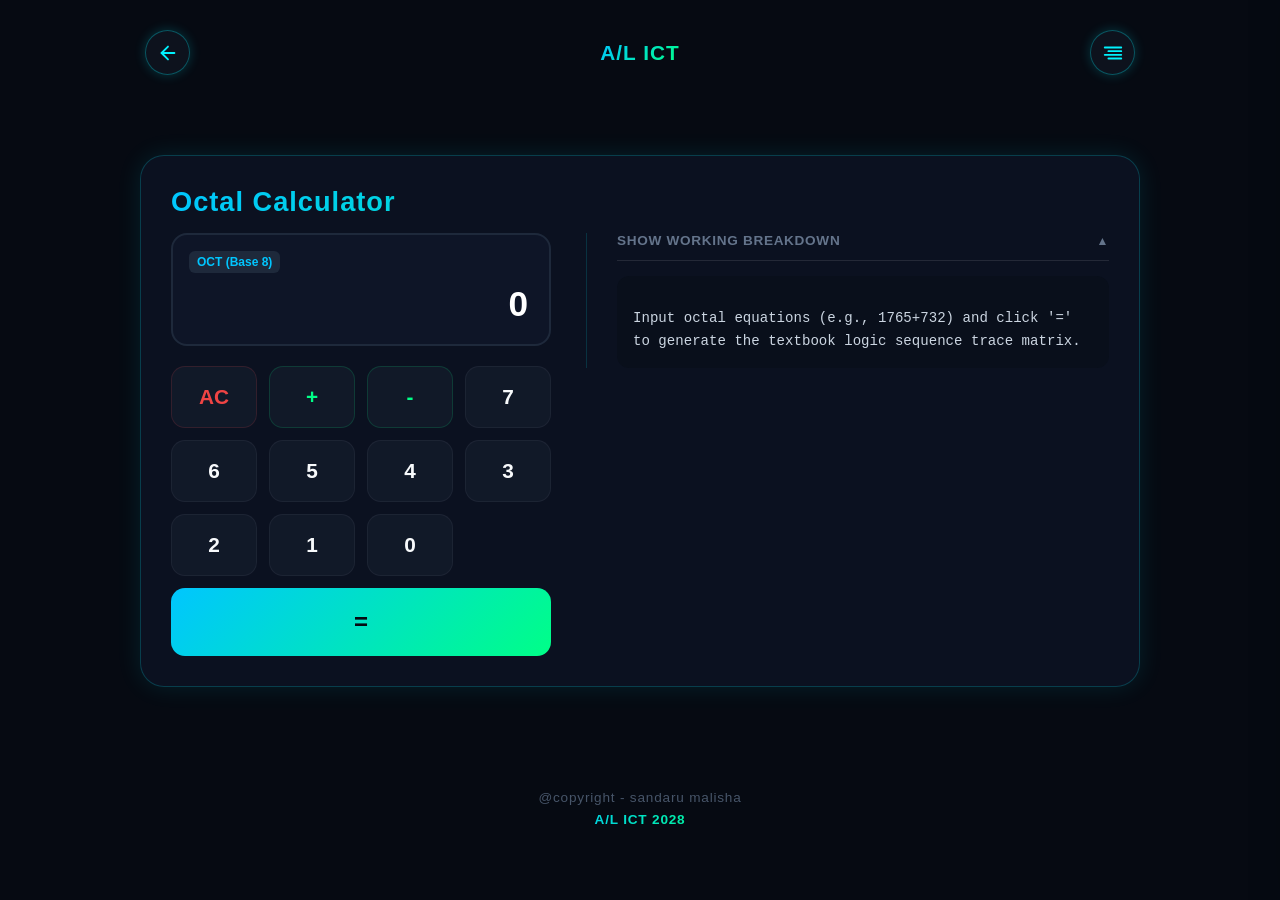
==== commit 7caa5e73: "Enhance styling and update button text in 8.html" ====
--- a/8.html
+++ b/8.html
@@ -3,8 +3,72 @@
 <head>
     <meta charset="UTF-8">
     <meta name="viewport" content="width=device-width, initial-scale=1.0">
-  <link rel="stylesheet" href="style.css">
+    <link rel="stylesheet" href="style.css">
     <title>Octal Calculator | A/L ICT</title>
+
+    <style>
+        @media (min-width: 992px) {
+            /* මුළු Card එකම Decimal එකේ වගේ හැමවෙලේම පළල් කර තබයි */
+            .calculator-card {
+                max-width: 1000px !important;
+                width: 95% !important;
+                margin: 40px auto !important;
+                padding: 30px !important;
+                display: block !important;
+            }
+
+            /* කැල් එක වම් පැත්තටත්, breakdown එක දකුණු පැත්තටත් සැමවිටම තබයි */
+            .calc-main-wrapper {
+                display: flex !important;
+                flex-direction: row !important;
+                gap: 35px !important;
+                align-items: flex-start !important;
+            }
+
+            /* වම් පැත්තේ ඇති කැල්කියුලේටර කොටසේ ප්‍රමාණය ස්ථාවරව තබා ගනී */
+            .calc-interface-block {
+                flex: 0 0 380px !important;
+                width: 380px !important;
+            }
+
+            /* දකුණු පැත්තේ ඇති Breakdown කොටස සැමවිටම විවෘතව තබයි (No collapse) */
+            .working-accordion {
+                flex: 1 !important;
+                margin-top: 0 !important;
+                display: block !important;
+            }
+
+            /* PC View එකේදී බටන් එකක් වගේ පෙනීම අයින් කර ඩෙසිමල් එක වගේ Flat Header එකක් කරයි */
+            .accordion-header {
+                background: transparent !important;
+                padding: 0 0 12px 0 !important;
+                border: none !important;
+                border-bottom: 1px solid rgba(255, 255, 255, 0.1) !important;
+                cursor: default !important;
+                width: 100% !important;
+                display: flex !important;
+                justify-content: space-between !important;
+                align-items: center !important;
+                font-size: 0.85rem !important;
+                letter-spacing: 0.05em !important;
+                pointer-events: none !important; /* PC එකේදී ක්ලික් කරන්න බැරි කරයි */
+            }
+
+            /* Content Container එක සැමවිටම පෙනෙන්න සලස්වයි */
+            .steps-container {
+                max-height: none !important;
+                opacity: 1 !important;
+                visibility: visible !important;
+                display: block !important;
+                padding-top: 15px !important;
+            }
+
+            .steps-content {
+                overflow-x: auto !important;
+                width: 100% !important;
+            }
+        }
+    </style>
 </head>
 <body>
 
@@ -36,13 +100,11 @@
                 Octal Calculator
             </a>
             <a href="ab.html" class="menu-item">
-    <svg viewBox="0 0 24 24" fill="none" stroke="currentColor" stroke-width="2" stroke-linecap="round" stroke-linejoin="round">
-        <path d="M20 21v-2a4 4 0 0 0-4-4H8a4 4 0 0 0-4 4v2"></path>
-        <circle cx="12" cy="7" r="4"></circle>
-    </svg>
-    About developer
-</a>
-
+                <svg viewBox="0 0 24 24" fill="none" stroke="currentColor" stroke-width="2" stroke-linecap="round" stroke-linejoin="round">
+                    <path d="M20 21v-2a4 4 0 0 0-4-4H8a4 4 0 0 0-4 4v2"></path>
+                    <circle cx="12" cy="7" r="4"></circle>
+                </svg>
+                About developer
             </a>
         </nav>
     </div>
@@ -90,7 +152,7 @@
 
             <div class="working-accordion">
                 <button class="accordion-header" id="accordionToggle">
-                    Show Working Breakdown <span class="arrow-icon" id="arrowIcon">▼</span>
+                    SHOW WORKING BREAKDOWN <span class="arrow-icon" id="arrowIcon">▼</span>
                 </button>
                 <div class="steps-container" id="stepsPanel">
                     <div class="steps-content" id="stepsBox">
@@ -137,6 +199,9 @@
         });
 
         function toggleAccordion(forceOpen = false) {
+            // PC Screen එකකදී Accordion එක Close වීම වළක්වයි (සැමවිටම Open කර තබයි)
+            if (window.innerWidth >= 992) return;
+
             if (stepsPanel.classList.contains('open') && !forceOpen) {
                 stepsPanel.classList.remove('open');
                 stepsPanel.style.maxHeight = null;
@@ -146,6 +211,11 @@
                 stepsPanel.style.maxHeight = stepsPanel.scrollHeight + "px";
                 arrowIcon.textContent = "▲";
             }
+        }
+
+        // --- PC View එක ආරම්භයේදීම Arrow එක උඩට හරවා තැබීමට සරල ලොජික් එකක් ---
+        if (window.innerWidth >= 992) {
+            arrowIcon.textContent = "▲";
         }
 
         // --- OCTAL MULTI-CHAIN COMPUTATIONAL ENGINE ---
@@ -195,7 +265,9 @@
             resultView.textContent = "0";
             expressionView.textContent = "";
             stepsBox.innerHTML = "Input octal equations (e.g., 1765+732) and click '=' to generate the textbook logic sequence trace matrix.";
-            if (stepsPanel.classList.contains('open')) {
+            
+            // මොබයිල් වලදී පමණක් රීසෙට් කිරීමේදී මැක්ස් හයිට් එක සකසයි
+            if (window.innerWidth < 992 && stepsPanel.classList.contains('open')) {
                 stepsPanel.style.maxHeight = stepsPanel.scrollHeight + "px";
             }
         }
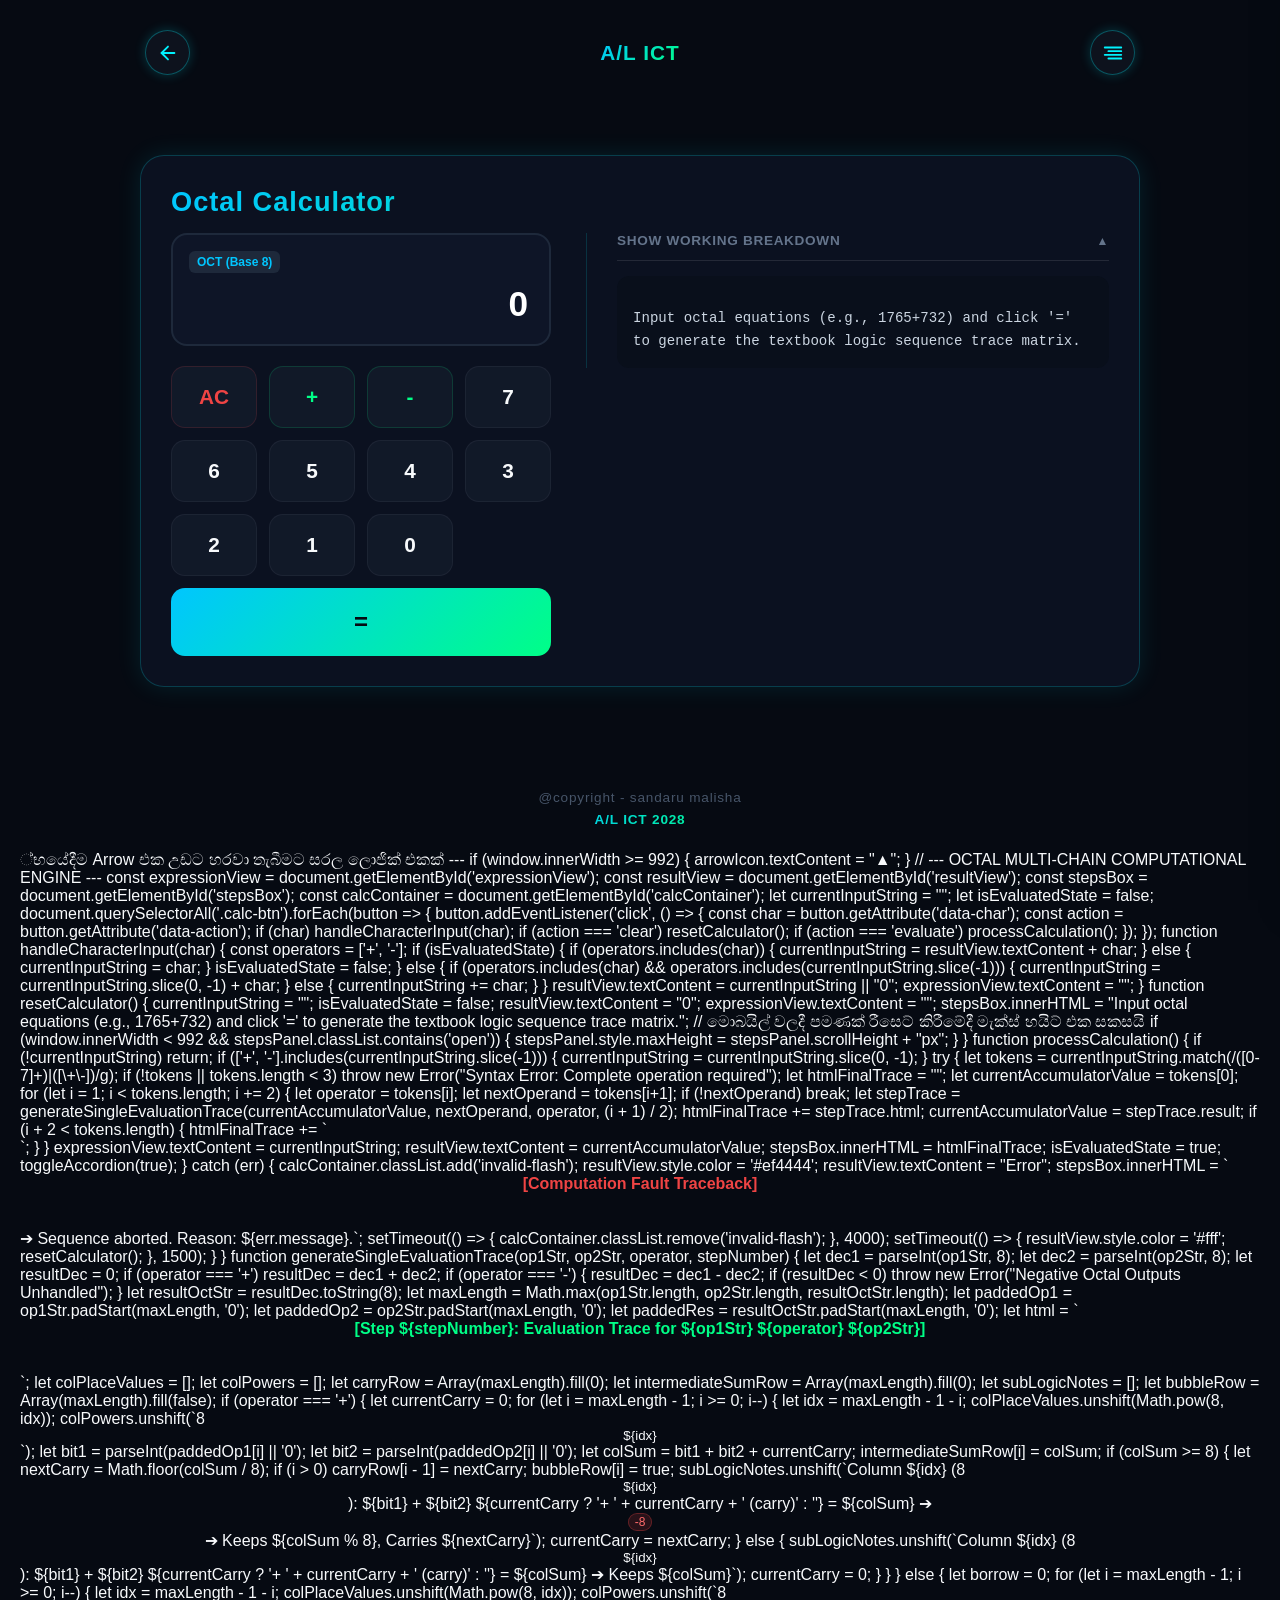
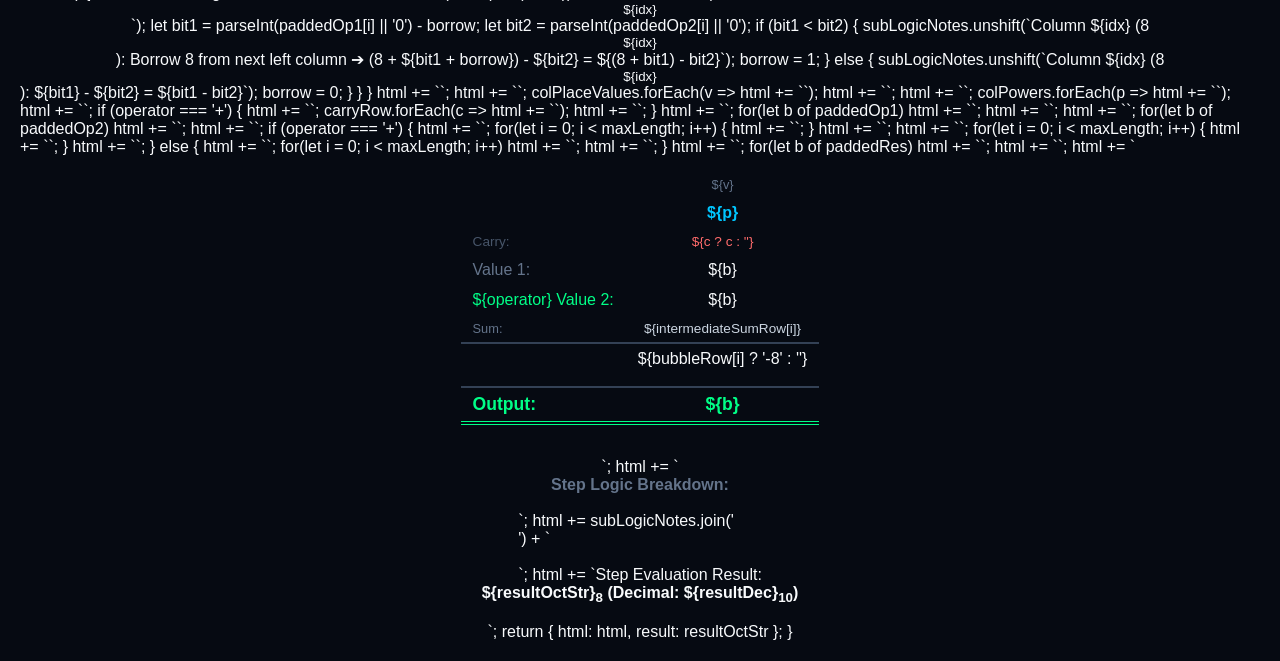
==== commit 1790dbdf: "Implement octal calculation logic in 8.html Added octal multi-chain computational engine logic with " ====
--- a/8.html
+++ b/8.html
@@ -447,3 +447,237 @@
     </script>
 </body>
 </html>
+්භයේදීම Arrow එක උඩට හරවා තැබීමට සරල ලොජික් එකක් ---
+        if (window.innerWidth >= 992) {
+            arrowIcon.textContent = "▲";
+        }
+
+        // --- OCTAL MULTI-CHAIN COMPUTATIONAL ENGINE ---
+        const expressionView = document.getElementById('expressionView');
+        const resultView = document.getElementById('resultView');
+        const stepsBox = document.getElementById('stepsBox');
+        const calcContainer = document.getElementById('calcContainer');
+
+        let currentInputString = "";
+        let isEvaluatedState = false;
+
+        document.querySelectorAll('.calc-btn').forEach(button => {
+            button.addEventListener('click', () => {
+                const char = button.getAttribute('data-char');
+                const action = button.getAttribute('data-action');
+                
+                if (char) handleCharacterInput(char);
+                if (action === 'clear') resetCalculator();
+                if (action === 'evaluate') processCalculation();
+            });
+        });
+
+        function handleCharacterInput(char) {
+            const operators = ['+', '-'];
+            
+            if (isEvaluatedState) {
+                if (operators.includes(char)) {
+                    currentInputString = resultView.textContent + char;
+                } else {
+                    currentInputString = char;
+                }
+                isEvaluatedState = false;
+            } else {
+                if (operators.includes(char) && operators.includes(currentInputString.slice(-1))) {
+                    currentInputString = currentInputString.slice(0, -1) + char;
+                } else {
+                    currentInputString += char;
+                }
+            }
+            resultView.textContent = currentInputString || "0";
+            expressionView.textContent = ""; 
+        }
+
+        function resetCalculator() {
+            currentInputString = "";
+            isEvaluatedState = false;
+            resultView.textContent = "0";
+            expressionView.textContent = "";
+            stepsBox.innerHTML = "Input octal equations (e.g., 1765+732) and click '=' to generate the textbook logic sequence trace matrix.";
+            
+            // මොබයිල් වලදී පමණක් රීසෙට් කිරීමේදී මැක්ස් හයිට් එක සකසයි
+            if (window.innerWidth < 992 && stepsPanel.classList.contains('open')) {
+                stepsPanel.style.maxHeight = stepsPanel.scrollHeight + "px";
+            }
+        }
+
+        function processCalculation() {
+            if (!currentInputString) return;
+
+            if (['+', '-'].includes(currentInputString.slice(-1))) {
+                currentInputString = currentInputString.slice(0, -1);
+            }
+
+            try {
+                let tokens = currentInputString.match(/([0-7]+)|([\+\-])/g);
+                if (!tokens || tokens.length < 3) throw new Error("Syntax Error: Complete operation required");
+
+                let htmlFinalTrace = "";
+                let currentAccumulatorValue = tokens[0];
+
+                for (let i = 1; i < tokens.length; i += 2) {
+                    let operator = tokens[i];
+                    let nextOperand = tokens[i+1];
+                    
+                    if (!nextOperand) break;
+
+                    let stepTrace = generateSingleEvaluationTrace(currentAccumulatorValue, nextOperand, operator, (i + 1) / 2);
+                    htmlFinalTrace += stepTrace.html;
+                    currentAccumulatorValue = stepTrace.result;
+                    
+                    if (i + 2 < tokens.length) {
+                        htmlFinalTrace += `<div class="step-divider"></div>`;
+                    }
+                }
+
+                expressionView.textContent = currentInputString;
+                resultView.textContent = currentAccumulatorValue;
+                stepsBox.innerHTML = htmlFinalTrace;
+
+                isEvaluatedState = true;
+                toggleAccordion(true);
+
+            } catch (err) {
+                calcContainer.classList.add('invalid-flash');
+                resultView.style.color = '#ef4444';
+                resultView.textContent = "Error";
+                stepsBox.innerHTML = `<span style="color: #ef4444; font-weight: bold;">[Computation Fault Traceback]</span><br><br>➔ Sequence aborted. Reason: ${err.message}.`;
+                
+                setTimeout(() => { calcContainer.classList.remove('invalid-flash'); }, 4000);
+                setTimeout(() => { resultView.style.color = '#fff'; resetCalculator(); }, 1500);
+            }
+        }
+
+        function generateSingleEvaluationTrace(op1Str, op2Str, operator, stepNumber) {
+            let dec1 = parseInt(op1Str, 8);
+            let dec2 = parseInt(op2Str, 8);
+            let resultDec = 0;
+
+            if (operator === '+') resultDec = dec1 + dec2;
+            if (operator === '-') {
+                resultDec = dec1 - dec2;
+                if (resultDec < 0) throw new Error("Negative Octal Outputs Unhandled");
+            }
+
+            let resultOctStr = resultDec.toString(8);
+            let maxLength = Math.max(op1Str.length, op2Str.length, resultOctStr.length);
+            
+            let paddedOp1 = op1Str.padStart(maxLength, '0');
+            let paddedOp2 = op2Str.padStart(maxLength, '0');
+            let paddedRes = resultOctStr.padStart(maxLength, '0');
+
+            let html = `<span style="color: #00ff87; font-weight: bold;">[Step ${stepNumber}: Evaluation Trace for ${op1Str} ${operator} ${op2Str}]</span><br><br>`;
+            
+            let colPlaceValues = [];
+            let colPowers = [];
+            let carryRow = Array(maxLength).fill(0);
+            let intermediateSumRow = Array(maxLength).fill(0);
+            let subLogicNotes = [];
+            let bubbleRow = Array(maxLength).fill(false);
+
+            if (operator === '+') {
+                let currentCarry = 0;
+                for (let i = maxLength - 1; i >= 0; i--) {
+                    let idx = maxLength - 1 - i;
+                    colPlaceValues.unshift(Math.pow(8, idx));
+                    colPowers.unshift(`8<sup>${idx}</sup>`);
+
+                    let bit1 = parseInt(paddedOp1[i] || '0');
+                    let bit2 = parseInt(paddedOp2[i] || '0');
+                    let colSum = bit1 + bit2 + currentCarry;
+                    intermediateSumRow[i] = colSum;
+
+                    if (colSum >= 8) {
+                        let nextCarry = Math.floor(colSum / 8);
+                        if (i > 0) carryRow[i - 1] = nextCarry;
+                        bubbleRow[i] = true;
+                        subLogicNotes.unshift(`Column ${idx} (8<sup>${idx}</sup>): ${bit1} + ${bit2} ${currentCarry ? '+ ' + currentCarry + ' (carry)' : ''} = ${colSum} ➔ <span class="badge-sub">-8</span> ➔ Keeps ${colSum % 8}, Carries ${nextCarry}`);
+                        currentCarry = nextCarry;
+                    } else {
+                        subLogicNotes.unshift(`Column ${idx} (8<sup>${idx}</sup>): ${bit1} + ${bit2} ${currentCarry ? '+ ' + currentCarry + ' (carry)' : ''} = ${colSum} ➔ Keeps ${colSum}`);
+                        currentCarry = 0;
+                    }
+                }
+            } else {
+                let borrow = 0;
+                for (let i = maxLength - 1; i >= 0; i--) {
+                    let idx = maxLength - 1 - i;
+                    colPlaceValues.unshift(Math.pow(8, idx));
+                    colPowers.unshift(`8<sup>${idx}</sup>`);
+
+                    let bit1 = parseInt(paddedOp1[i] || '0') - borrow;
+                    let bit2 = parseInt(paddedOp2[i] || '0');
+
+                    if (bit1 < bit2) {
+                        subLogicNotes.unshift(`Column ${idx} (8<sup>${idx}</sup>): Borrow 8 from next left column ➔ (8 + ${bit1 + borrow}) - ${bit2} = ${(8 + bit1) - bit2}`);
+                        borrow = 1;
+                    } else {
+                        subLogicNotes.unshift(`Column ${idx} (8<sup>${idx}</sup>): ${bit1} - ${bit2} = ${bit1 - bit2}`);
+                        borrow = 0;
+                    }
+                }
+            }
+
+            html += `<table class="trace-table">`;
+            html += `<tr><td></td>`;
+            colPlaceValues.forEach(v => html += `<td style="color: #64748b; font-size:0.8rem;">${v}</td>`);
+            html += `</tr>`;
+
+            html += `<tr style="color: #00c6ff; font-weight: bold;"><td></td>`;
+            colPowers.forEach(p => html += `<td>${p}</td>`);
+            html += `</tr>`;
+
+            if (operator === '+') {
+                html += `<tr style="color: #ff6b6b; font-size: 0.85rem;"><td style="text-align:left; color:#475569;">Carry:</td>`;
+                carryRow.forEach(c => html += `<td>${c ? c : ''}</td>`);
+                html += `</tr>`;
+            }
+
+            html += `<tr><td style="text-align:left; color:#64748b;">Value 1:</td>`;
+            for(let b of paddedOp1) html += `<td>${b}</td>`;
+            html += `</tr>`;
+
+            html += `<tr><td style="text-align:left; color:#00ff87;">${operator} Value 2:</td>`;
+            for(let b of paddedOp2) html += `<td>${b}</td>`;
+            html += `</tr>`;
+
+            if (operator === '+') {
+                html += `<tr class="row-line"><td style="text-align:left; color:#64748b; font-size:0.8rem;">Sum:</td>`;
+                for(let i = 0; i < maxLength; i++) {
+                    html += `<td style="font-size:0.85rem; color:#cbd5e1;">${intermediateSumRow[i]}</td>`;
+                }
+                html += `</tr>`;
+
+                html += `<tr><td></td>`;
+                for(let i = 0; i < maxLength; i++) {
+                    html += `<td>${bubbleRow[i] ? '<span class="bubble-minus-eight">-8</span>' : ''}</td>`;
+                }
+                html += `</tr>`;
+            } else {
+                html += `<tr class="row-line"><td></td>`;
+                for(let i = 0; i < maxLength; i++) html += `<td></td>`;
+                html += `</tr>`;
+            }
+
+            html += `<tr class="row-double-line" style="font-weight:bold; color:#00ff87; font-size:1.1rem;"><td style="text-align:left;">Output:</td>`;
+            for(let b of paddedRes) html += `<td>${b}</td>`;
+            html += `</tr>`;
+            html += `</table><br>`;
+
+            html += `<span style="color: #64748b; font-weight: bold;">Step Logic Breakdown:</span><br>`;
+            html += subLogicNotes.join('<br>') + `<br><br>`;
+            html += `Step Evaluation Result: <strong>${resultOctStr}<sub>8</sub> (Decimal: ${resultDec}<sub>10</sub>)</strong><br>`;
+
+            return {
+                html: html,
+                result: resultOctStr
+            };
+        }
+    </script>
+</body>
+</html>
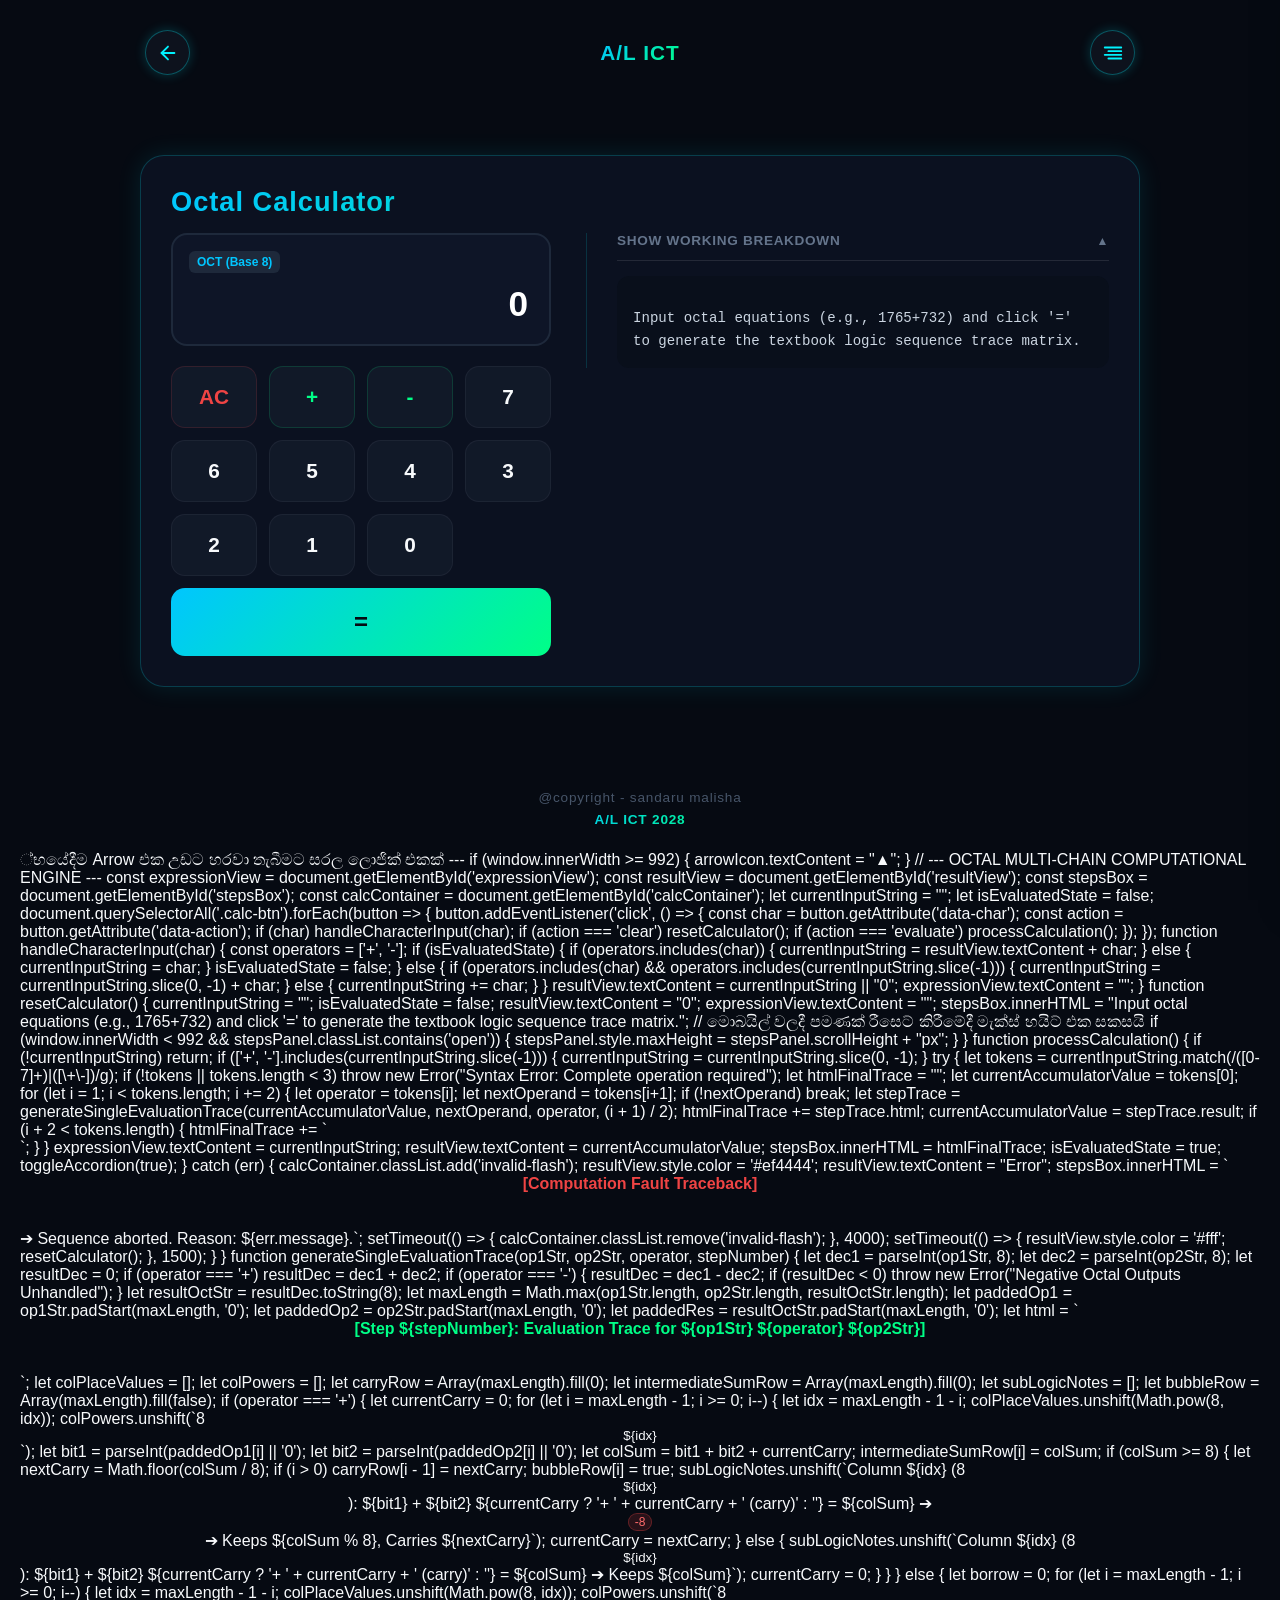
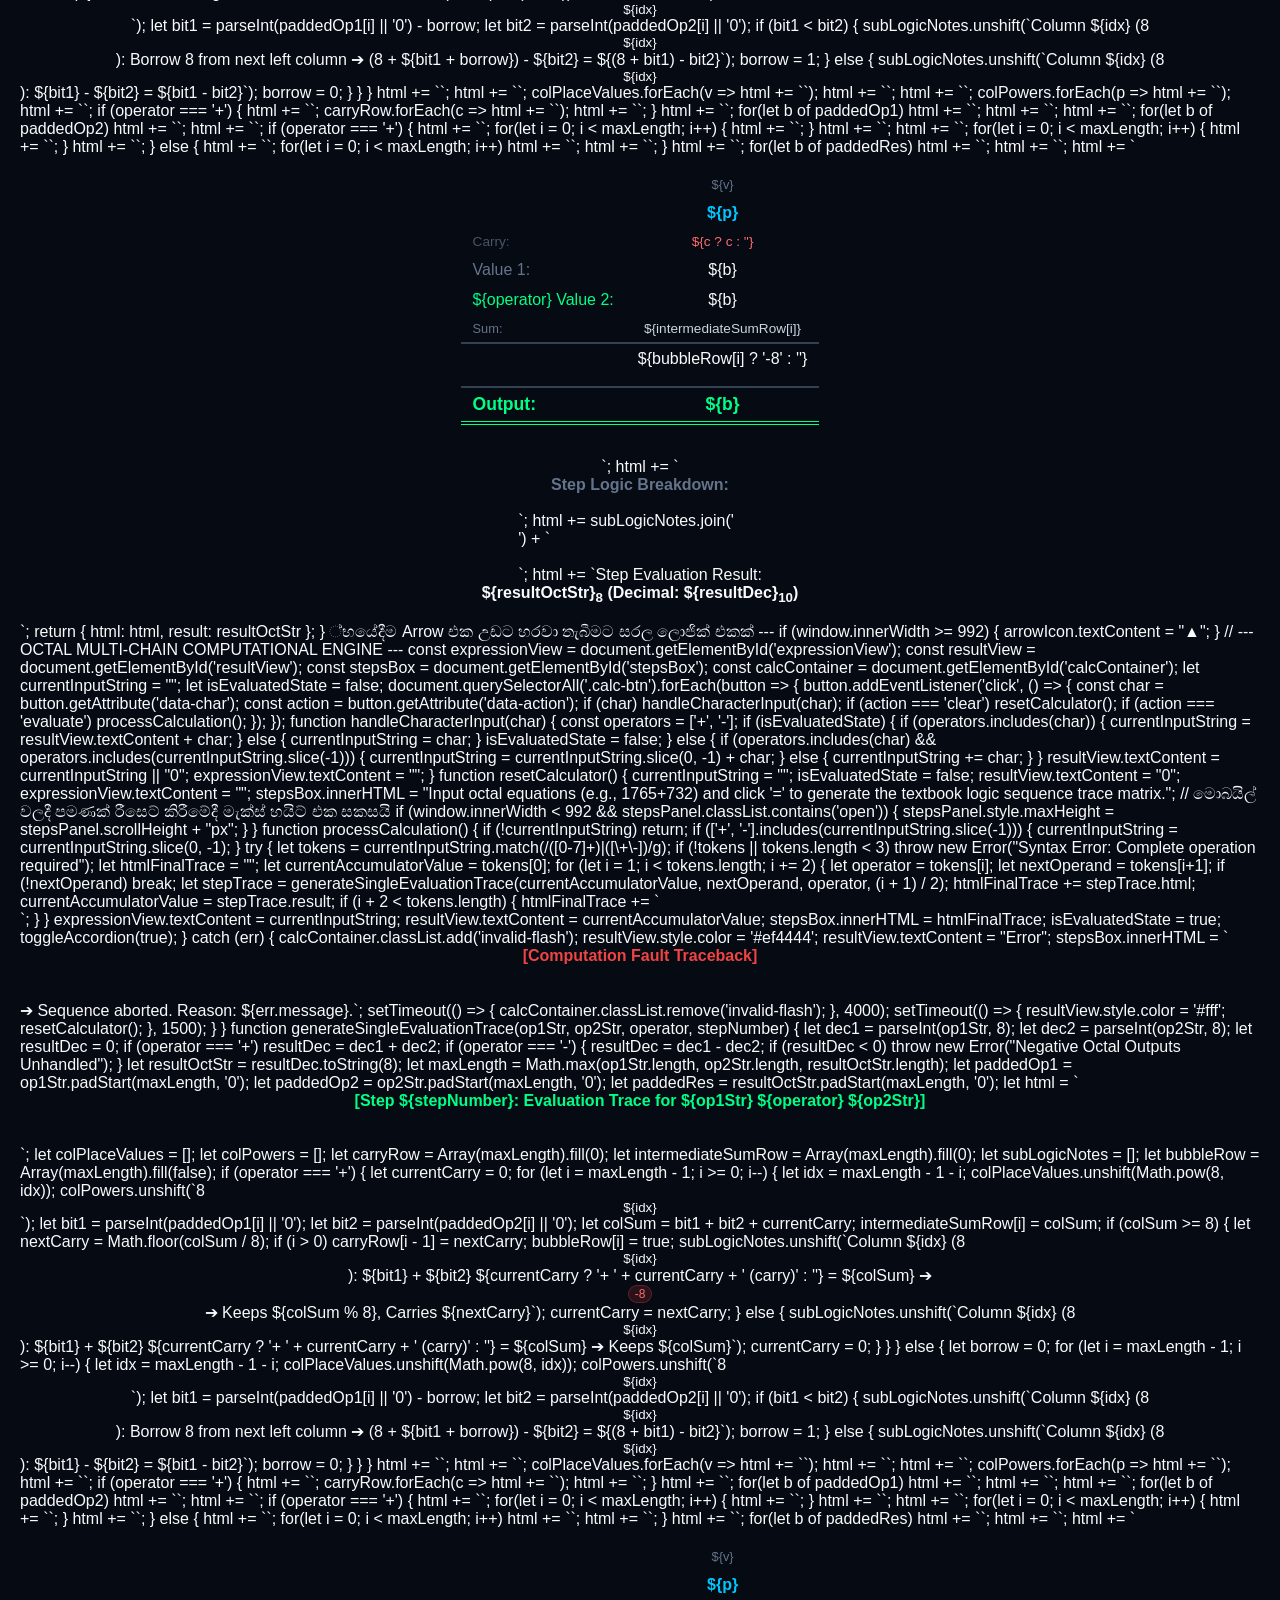
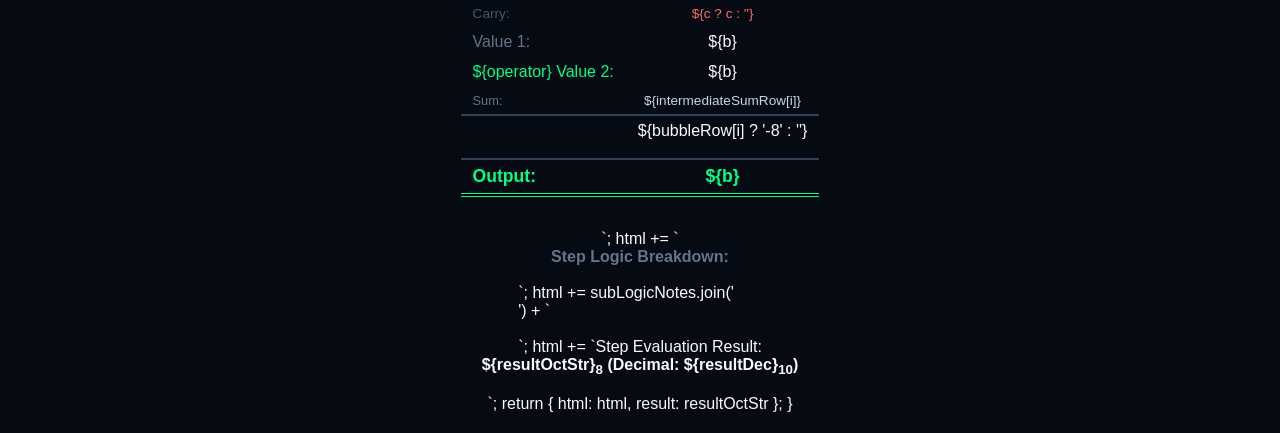
==== commit bd6f2308: "Implement octal calculation logic in 8.html Added octal multi-chain computational engine logic and U" ====
--- a/8.html
+++ b/8.html
@@ -681,3 +681,237 @@
     </script>
 </body>
 </html>
+්භයේදීම Arrow එක උඩට හරවා තැබීමට සරල ලොජික් එකක් ---
+        if (window.innerWidth >= 992) {
+            arrowIcon.textContent = "▲";
+        }
+
+        // --- OCTAL MULTI-CHAIN COMPUTATIONAL ENGINE ---
+        const expressionView = document.getElementById('expressionView');
+        const resultView = document.getElementById('resultView');
+        const stepsBox = document.getElementById('stepsBox');
+        const calcContainer = document.getElementById('calcContainer');
+
+        let currentInputString = "";
+        let isEvaluatedState = false;
+
+        document.querySelectorAll('.calc-btn').forEach(button => {
+            button.addEventListener('click', () => {
+                const char = button.getAttribute('data-char');
+                const action = button.getAttribute('data-action');
+                
+                if (char) handleCharacterInput(char);
+                if (action === 'clear') resetCalculator();
+                if (action === 'evaluate') processCalculation();
+            });
+        });
+
+        function handleCharacterInput(char) {
+            const operators = ['+', '-'];
+            
+            if (isEvaluatedState) {
+                if (operators.includes(char)) {
+                    currentInputString = resultView.textContent + char;
+                } else {
+                    currentInputString = char;
+                }
+                isEvaluatedState = false;
+            } else {
+                if (operators.includes(char) && operators.includes(currentInputString.slice(-1))) {
+                    currentInputString = currentInputString.slice(0, -1) + char;
+                } else {
+                    currentInputString += char;
+                }
+            }
+            resultView.textContent = currentInputString || "0";
+            expressionView.textContent = ""; 
+        }
+
+        function resetCalculator() {
+            currentInputString = "";
+            isEvaluatedState = false;
+            resultView.textContent = "0";
+            expressionView.textContent = "";
+            stepsBox.innerHTML = "Input octal equations (e.g., 1765+732) and click '=' to generate the textbook logic sequence trace matrix.";
+            
+            // මොබයිල් වලදී පමණක් රීසෙට් කිරීමේදී මැක්ස් හයිට් එක සකසයි
+            if (window.innerWidth < 992 && stepsPanel.classList.contains('open')) {
+                stepsPanel.style.maxHeight = stepsPanel.scrollHeight + "px";
+            }
+        }
+
+        function processCalculation() {
+            if (!currentInputString) return;
+
+            if (['+', '-'].includes(currentInputString.slice(-1))) {
+                currentInputString = currentInputString.slice(0, -1);
+            }
+
+            try {
+                let tokens = currentInputString.match(/([0-7]+)|([\+\-])/g);
+                if (!tokens || tokens.length < 3) throw new Error("Syntax Error: Complete operation required");
+
+                let htmlFinalTrace = "";
+                let currentAccumulatorValue = tokens[0];
+
+                for (let i = 1; i < tokens.length; i += 2) {
+                    let operator = tokens[i];
+                    let nextOperand = tokens[i+1];
+                    
+                    if (!nextOperand) break;
+
+                    let stepTrace = generateSingleEvaluationTrace(currentAccumulatorValue, nextOperand, operator, (i + 1) / 2);
+                    htmlFinalTrace += stepTrace.html;
+                    currentAccumulatorValue = stepTrace.result;
+                    
+                    if (i + 2 < tokens.length) {
+                        htmlFinalTrace += `<div class="step-divider"></div>`;
+                    }
+                }
+
+                expressionView.textContent = currentInputString;
+                resultView.textContent = currentAccumulatorValue;
+                stepsBox.innerHTML = htmlFinalTrace;
+
+                isEvaluatedState = true;
+                toggleAccordion(true);
+
+            } catch (err) {
+                calcContainer.classList.add('invalid-flash');
+                resultView.style.color = '#ef4444';
+                resultView.textContent = "Error";
+                stepsBox.innerHTML = `<span style="color: #ef4444; font-weight: bold;">[Computation Fault Traceback]</span><br><br>➔ Sequence aborted. Reason: ${err.message}.`;
+                
+                setTimeout(() => { calcContainer.classList.remove('invalid-flash'); }, 4000);
+                setTimeout(() => { resultView.style.color = '#fff'; resetCalculator(); }, 1500);
+            }
+        }
+
+        function generateSingleEvaluationTrace(op1Str, op2Str, operator, stepNumber) {
+            let dec1 = parseInt(op1Str, 8);
+            let dec2 = parseInt(op2Str, 8);
+            let resultDec = 0;
+
+            if (operator === '+') resultDec = dec1 + dec2;
+            if (operator === '-') {
+                resultDec = dec1 - dec2;
+                if (resultDec < 0) throw new Error("Negative Octal Outputs Unhandled");
+            }
+
+            let resultOctStr = resultDec.toString(8);
+            let maxLength = Math.max(op1Str.length, op2Str.length, resultOctStr.length);
+            
+            let paddedOp1 = op1Str.padStart(maxLength, '0');
+            let paddedOp2 = op2Str.padStart(maxLength, '0');
+            let paddedRes = resultOctStr.padStart(maxLength, '0');
+
+            let html = `<span style="color: #00ff87; font-weight: bold;">[Step ${stepNumber}: Evaluation Trace for ${op1Str} ${operator} ${op2Str}]</span><br><br>`;
+            
+            let colPlaceValues = [];
+            let colPowers = [];
+            let carryRow = Array(maxLength).fill(0);
+            let intermediateSumRow = Array(maxLength).fill(0);
+            let subLogicNotes = [];
+            let bubbleRow = Array(maxLength).fill(false);
+
+            if (operator === '+') {
+                let currentCarry = 0;
+                for (let i = maxLength - 1; i >= 0; i--) {
+                    let idx = maxLength - 1 - i;
+                    colPlaceValues.unshift(Math.pow(8, idx));
+                    colPowers.unshift(`8<sup>${idx}</sup>`);
+
+                    let bit1 = parseInt(paddedOp1[i] || '0');
+                    let bit2 = parseInt(paddedOp2[i] || '0');
+                    let colSum = bit1 + bit2 + currentCarry;
+                    intermediateSumRow[i] = colSum;
+
+                    if (colSum >= 8) {
+                        let nextCarry = Math.floor(colSum / 8);
+                        if (i > 0) carryRow[i - 1] = nextCarry;
+                        bubbleRow[i] = true;
+                        subLogicNotes.unshift(`Column ${idx} (8<sup>${idx}</sup>): ${bit1} + ${bit2} ${currentCarry ? '+ ' + currentCarry + ' (carry)' : ''} = ${colSum} ➔ <span class="badge-sub">-8</span> ➔ Keeps ${colSum % 8}, Carries ${nextCarry}`);
+                        currentCarry = nextCarry;
+                    } else {
+                        subLogicNotes.unshift(`Column ${idx} (8<sup>${idx}</sup>): ${bit1} + ${bit2} ${currentCarry ? '+ ' + currentCarry + ' (carry)' : ''} = ${colSum} ➔ Keeps ${colSum}`);
+                        currentCarry = 0;
+                    }
+                }
+            } else {
+                let borrow = 0;
+                for (let i = maxLength - 1; i >= 0; i--) {
+                    let idx = maxLength - 1 - i;
+                    colPlaceValues.unshift(Math.pow(8, idx));
+                    colPowers.unshift(`8<sup>${idx}</sup>`);
+
+                    let bit1 = parseInt(paddedOp1[i] || '0') - borrow;
+                    let bit2 = parseInt(paddedOp2[i] || '0');
+
+                    if (bit1 < bit2) {
+                        subLogicNotes.unshift(`Column ${idx} (8<sup>${idx}</sup>): Borrow 8 from next left column ➔ (8 + ${bit1 + borrow}) - ${bit2} = ${(8 + bit1) - bit2}`);
+                        borrow = 1;
+                    } else {
+                        subLogicNotes.unshift(`Column ${idx} (8<sup>${idx}</sup>): ${bit1} - ${bit2} = ${bit1 - bit2}`);
+                        borrow = 0;
+                    }
+                }
+            }
+
+            html += `<table class="trace-table">`;
+            html += `<tr><td></td>`;
+            colPlaceValues.forEach(v => html += `<td style="color: #64748b; font-size:0.8rem;">${v}</td>`);
+            html += `</tr>`;
+
+            html += `<tr style="color: #00c6ff; font-weight: bold;"><td></td>`;
+            colPowers.forEach(p => html += `<td>${p}</td>`);
+            html += `</tr>`;
+
+            if (operator === '+') {
+                html += `<tr style="color: #ff6b6b; font-size: 0.85rem;"><td style="text-align:left; color:#475569;">Carry:</td>`;
+                carryRow.forEach(c => html += `<td>${c ? c : ''}</td>`);
+                html += `</tr>`;
+            }
+
+            html += `<tr><td style="text-align:left; color:#64748b;">Value 1:</td>`;
+            for(let b of paddedOp1) html += `<td>${b}</td>`;
+            html += `</tr>`;
+
+            html += `<tr><td style="text-align:left; color:#00ff87;">${operator} Value 2:</td>`;
+            for(let b of paddedOp2) html += `<td>${b}</td>`;
+            html += `</tr>`;
+
+            if (operator === '+') {
+                html += `<tr class="row-line"><td style="text-align:left; color:#64748b; font-size:0.8rem;">Sum:</td>`;
+                for(let i = 0; i < maxLength; i++) {
+                    html += `<td style="font-size:0.85rem; color:#cbd5e1;">${intermediateSumRow[i]}</td>`;
+                }
+                html += `</tr>`;
+
+                html += `<tr><td></td>`;
+                for(let i = 0; i < maxLength; i++) {
+                    html += `<td>${bubbleRow[i] ? '<span class="bubble-minus-eight">-8</span>' : ''}</td>`;
+                }
+                html += `</tr>`;
+            } else {
+                html += `<tr class="row-line"><td></td>`;
+                for(let i = 0; i < maxLength; i++) html += `<td></td>`;
+                html += `</tr>`;
+            }
+
+            html += `<tr class="row-double-line" style="font-weight:bold; color:#00ff87; font-size:1.1rem;"><td style="text-align:left;">Output:</td>`;
+            for(let b of paddedRes) html += `<td>${b}</td>`;
+            html += `</tr>`;
+            html += `</table><br>`;
+
+            html += `<span style="color: #64748b; font-weight: bold;">Step Logic Breakdown:</span><br>`;
+            html += subLogicNotes.join('<br>') + `<br><br>`;
+            html += `Step Evaluation Result: <strong>${resultOctStr}<sub>8</sub> (Decimal: ${resultDec}<sub>10</sub>)</strong><br>`;
+
+            return {
+                html: html,
+                result: resultOctStr
+            };
+        }
+    </script>
+</body>
+</html>
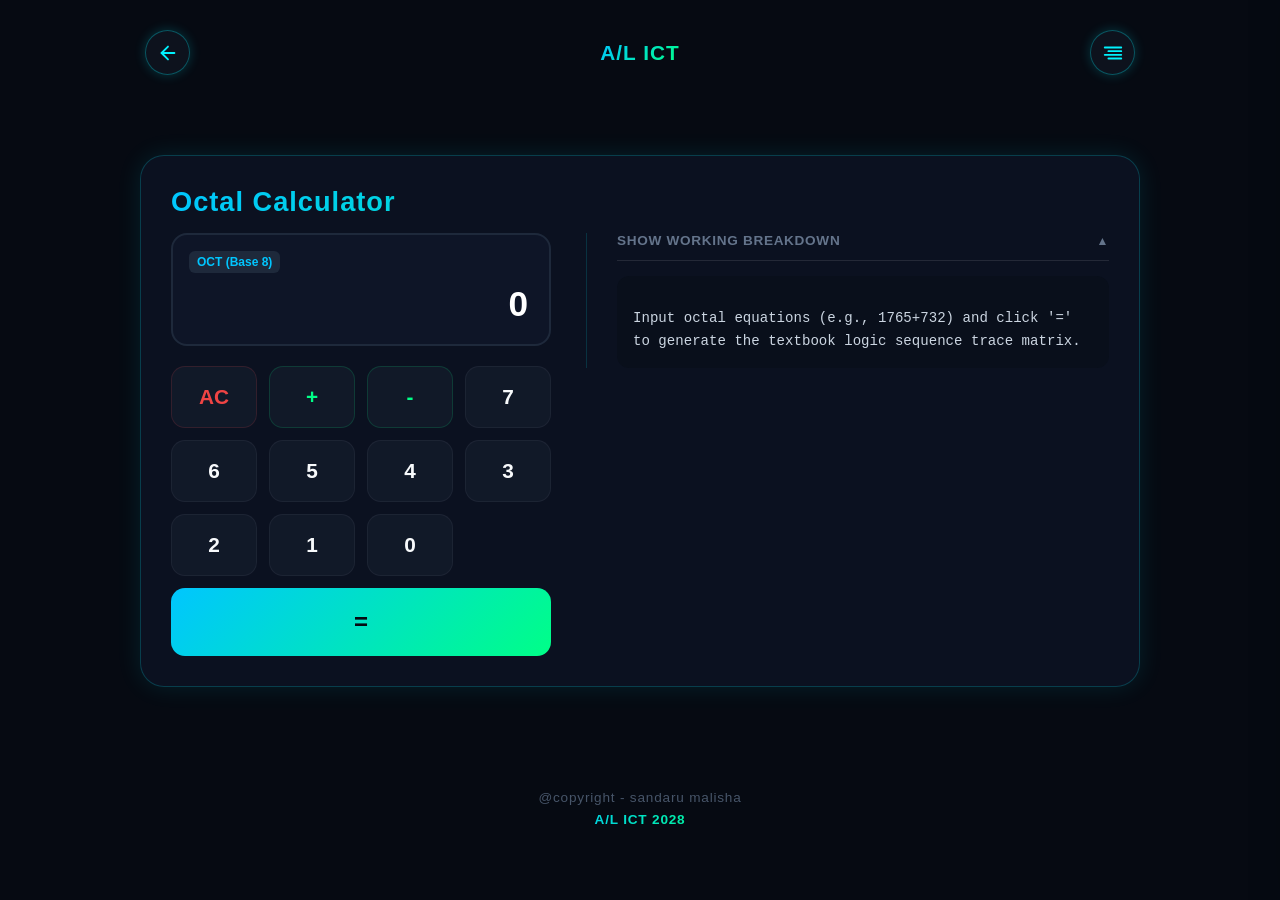
==== commit e2889f96: "Add files via upload" ====
--- a/8.html
+++ b/8.html
@@ -447,471 +447,3 @@
     </script>
 </body>
 </html>
-්භයේදීම Arrow එක උඩට හරවා තැබීමට සරල ලොජික් එකක් ---
-        if (window.innerWidth >= 992) {
-            arrowIcon.textContent = "▲";
-        }
-
-        // --- OCTAL MULTI-CHAIN COMPUTATIONAL ENGINE ---
-        const expressionView = document.getElementById('expressionView');
-        const resultView = document.getElementById('resultView');
-        const stepsBox = document.getElementById('stepsBox');
-        const calcContainer = document.getElementById('calcContainer');
-
-        let currentInputString = "";
-        let isEvaluatedState = false;
-
-        document.querySelectorAll('.calc-btn').forEach(button => {
-            button.addEventListener('click', () => {
-                const char = button.getAttribute('data-char');
-                const action = button.getAttribute('data-action');
-                
-                if (char) handleCharacterInput(char);
-                if (action === 'clear') resetCalculator();
-                if (action === 'evaluate') processCalculation();
-            });
-        });
-
-        function handleCharacterInput(char) {
-            const operators = ['+', '-'];
-            
-            if (isEvaluatedState) {
-                if (operators.includes(char)) {
-                    currentInputString = resultView.textContent + char;
-                } else {
-                    currentInputString = char;
-                }
-                isEvaluatedState = false;
-            } else {
-                if (operators.includes(char) && operators.includes(currentInputString.slice(-1))) {
-                    currentInputString = currentInputString.slice(0, -1) + char;
-                } else {
-                    currentInputString += char;
-                }
-            }
-            resultView.textContent = currentInputString || "0";
-            expressionView.textContent = ""; 
-        }
-
-        function resetCalculator() {
-            currentInputString = "";
-            isEvaluatedState = false;
-            resultView.textContent = "0";
-            expressionView.textContent = "";
-            stepsBox.innerHTML = "Input octal equations (e.g., 1765+732) and click '=' to generate the textbook logic sequence trace matrix.";
-            
-            // මොබයිල් වලදී පමණක් රීසෙට් කිරීමේදී මැක්ස් හයිට් එක සකසයි
-            if (window.innerWidth < 992 && stepsPanel.classList.contains('open')) {
-                stepsPanel.style.maxHeight = stepsPanel.scrollHeight + "px";
-            }
-        }
-
-        function processCalculation() {
-            if (!currentInputString) return;
-
-            if (['+', '-'].includes(currentInputString.slice(-1))) {
-                currentInputString = currentInputString.slice(0, -1);
-            }
-
-            try {
-                let tokens = currentInputString.match(/([0-7]+)|([\+\-])/g);
-                if (!tokens || tokens.length < 3) throw new Error("Syntax Error: Complete operation required");
-
-                let htmlFinalTrace = "";
-                let currentAccumulatorValue = tokens[0];
-
-                for (let i = 1; i < tokens.length; i += 2) {
-                    let operator = tokens[i];
-                    let nextOperand = tokens[i+1];
-                    
-                    if (!nextOperand) break;
-
-                    let stepTrace = generateSingleEvaluationTrace(currentAccumulatorValue, nextOperand, operator, (i + 1) / 2);
-                    htmlFinalTrace += stepTrace.html;
-                    currentAccumulatorValue = stepTrace.result;
-                    
-                    if (i + 2 < tokens.length) {
-                        htmlFinalTrace += `<div class="step-divider"></div>`;
-                    }
-                }
-
-                expressionView.textContent = currentInputString;
-                resultView.textContent = currentAccumulatorValue;
-                stepsBox.innerHTML = htmlFinalTrace;
-
-                isEvaluatedState = true;
-                toggleAccordion(true);
-
-            } catch (err) {
-                calcContainer.classList.add('invalid-flash');
-                resultView.style.color = '#ef4444';
-                resultView.textContent = "Error";
-                stepsBox.innerHTML = `<span style="color: #ef4444; font-weight: bold;">[Computation Fault Traceback]</span><br><br>➔ Sequence aborted. Reason: ${err.message}.`;
-                
-                setTimeout(() => { calcContainer.classList.remove('invalid-flash'); }, 4000);
-                setTimeout(() => { resultView.style.color = '#fff'; resetCalculator(); }, 1500);
-            }
-        }
-
-        function generateSingleEvaluationTrace(op1Str, op2Str, operator, stepNumber) {
-            let dec1 = parseInt(op1Str, 8);
-            let dec2 = parseInt(op2Str, 8);
-            let resultDec = 0;
-
-            if (operator === '+') resultDec = dec1 + dec2;
-            if (operator === '-') {
-                resultDec = dec1 - dec2;
-                if (resultDec < 0) throw new Error("Negative Octal Outputs Unhandled");
-            }
-
-            let resultOctStr = resultDec.toString(8);
-            let maxLength = Math.max(op1Str.length, op2Str.length, resultOctStr.length);
-            
-            let paddedOp1 = op1Str.padStart(maxLength, '0');
-            let paddedOp2 = op2Str.padStart(maxLength, '0');
-            let paddedRes = resultOctStr.padStart(maxLength, '0');
-
-            let html = `<span style="color: #00ff87; font-weight: bold;">[Step ${stepNumber}: Evaluation Trace for ${op1Str} ${operator} ${op2Str}]</span><br><br>`;
-            
-            let colPlaceValues = [];
-            let colPowers = [];
-            let carryRow = Array(maxLength).fill(0);
-            let intermediateSumRow = Array(maxLength).fill(0);
-            let subLogicNotes = [];
-            let bubbleRow = Array(maxLength).fill(false);
-
-            if (operator === '+') {
-                let currentCarry = 0;
-                for (let i = maxLength - 1; i >= 0; i--) {
-                    let idx = maxLength - 1 - i;
-                    colPlaceValues.unshift(Math.pow(8, idx));
-                    colPowers.unshift(`8<sup>${idx}</sup>`);
-
-                    let bit1 = parseInt(paddedOp1[i] || '0');
-                    let bit2 = parseInt(paddedOp2[i] || '0');
-                    let colSum = bit1 + bit2 + currentCarry;
-                    intermediateSumRow[i] = colSum;
-
-                    if (colSum >= 8) {
-                        let nextCarry = Math.floor(colSum / 8);
-                        if (i > 0) carryRow[i - 1] = nextCarry;
-                        bubbleRow[i] = true;
-                        subLogicNotes.unshift(`Column ${idx} (8<sup>${idx}</sup>): ${bit1} + ${bit2} ${currentCarry ? '+ ' + currentCarry + ' (carry)' : ''} = ${colSum} ➔ <span class="badge-sub">-8</span> ➔ Keeps ${colSum % 8}, Carries ${nextCarry}`);
-                        currentCarry = nextCarry;
-                    } else {
-                        subLogicNotes.unshift(`Column ${idx} (8<sup>${idx}</sup>): ${bit1} + ${bit2} ${currentCarry ? '+ ' + currentCarry + ' (carry)' : ''} = ${colSum} ➔ Keeps ${colSum}`);
-                        currentCarry = 0;
-                    }
-                }
-            } else {
-                let borrow = 0;
-                for (let i = maxLength - 1; i >= 0; i--) {
-                    let idx = maxLength - 1 - i;
-                    colPlaceValues.unshift(Math.pow(8, idx));
-                    colPowers.unshift(`8<sup>${idx}</sup>`);
-
-                    let bit1 = parseInt(paddedOp1[i] || '0') - borrow;
-                    let bit2 = parseInt(paddedOp2[i] || '0');
-
-                    if (bit1 < bit2) {
-                        subLogicNotes.unshift(`Column ${idx} (8<sup>${idx}</sup>): Borrow 8 from next left column ➔ (8 + ${bit1 + borrow}) - ${bit2} = ${(8 + bit1) - bit2}`);
-                        borrow = 1;
-                    } else {
-                        subLogicNotes.unshift(`Column ${idx} (8<sup>${idx}</sup>): ${bit1} - ${bit2} = ${bit1 - bit2}`);
-                        borrow = 0;
-                    }
-                }
-            }
-
-            html += `<table class="trace-table">`;
-            html += `<tr><td></td>`;
-            colPlaceValues.forEach(v => html += `<td style="color: #64748b; font-size:0.8rem;">${v}</td>`);
-            html += `</tr>`;
-
-            html += `<tr style="color: #00c6ff; font-weight: bold;"><td></td>`;
-            colPowers.forEach(p => html += `<td>${p}</td>`);
-            html += `</tr>`;
-
-            if (operator === '+') {
-                html += `<tr style="color: #ff6b6b; font-size: 0.85rem;"><td style="text-align:left; color:#475569;">Carry:</td>`;
-                carryRow.forEach(c => html += `<td>${c ? c : ''}</td>`);
-                html += `</tr>`;
-            }
-
-            html += `<tr><td style="text-align:left; color:#64748b;">Value 1:</td>`;
-            for(let b of paddedOp1) html += `<td>${b}</td>`;
-            html += `</tr>`;
-
-            html += `<tr><td style="text-align:left; color:#00ff87;">${operator} Value 2:</td>`;
-            for(let b of paddedOp2) html += `<td>${b}</td>`;
-            html += `</tr>`;
-
-            if (operator === '+') {
-                html += `<tr class="row-line"><td style="text-align:left; color:#64748b; font-size:0.8rem;">Sum:</td>`;
-                for(let i = 0; i < maxLength; i++) {
-                    html += `<td style="font-size:0.85rem; color:#cbd5e1;">${intermediateSumRow[i]}</td>`;
-                }
-                html += `</tr>`;
-
-                html += `<tr><td></td>`;
-                for(let i = 0; i < maxLength; i++) {
-                    html += `<td>${bubbleRow[i] ? '<span class="bubble-minus-eight">-8</span>' : ''}</td>`;
-                }
-                html += `</tr>`;
-            } else {
-                html += `<tr class="row-line"><td></td>`;
-                for(let i = 0; i < maxLength; i++) html += `<td></td>`;
-                html += `</tr>`;
-            }
-
-            html += `<tr class="row-double-line" style="font-weight:bold; color:#00ff87; font-size:1.1rem;"><td style="text-align:left;">Output:</td>`;
-            for(let b of paddedRes) html += `<td>${b}</td>`;
-            html += `</tr>`;
-            html += `</table><br>`;
-
-            html += `<span style="color: #64748b; font-weight: bold;">Step Logic Breakdown:</span><br>`;
-            html += subLogicNotes.join('<br>') + `<br><br>`;
-            html += `Step Evaluation Result: <strong>${resultOctStr}<sub>8</sub> (Decimal: ${resultDec}<sub>10</sub>)</strong><br>`;
-
-            return {
-                html: html,
-                result: resultOctStr
-            };
-        }
-    </script>
-</body>
-</html>
-්භයේදීම Arrow එක උඩට හරවා තැබීමට සරල ලොජික් එකක් ---
-        if (window.innerWidth >= 992) {
-            arrowIcon.textContent = "▲";
-        }
-
-        // --- OCTAL MULTI-CHAIN COMPUTATIONAL ENGINE ---
-        const expressionView = document.getElementById('expressionView');
-        const resultView = document.getElementById('resultView');
-        const stepsBox = document.getElementById('stepsBox');
-        const calcContainer = document.getElementById('calcContainer');
-
-        let currentInputString = "";
-        let isEvaluatedState = false;
-
-        document.querySelectorAll('.calc-btn').forEach(button => {
-            button.addEventListener('click', () => {
-                const char = button.getAttribute('data-char');
-                const action = button.getAttribute('data-action');
-                
-                if (char) handleCharacterInput(char);
-                if (action === 'clear') resetCalculator();
-                if (action === 'evaluate') processCalculation();
-            });
-        });
-
-        function handleCharacterInput(char) {
-            const operators = ['+', '-'];
-            
-            if (isEvaluatedState) {
-                if (operators.includes(char)) {
-                    currentInputString = resultView.textContent + char;
-                } else {
-                    currentInputString = char;
-                }
-                isEvaluatedState = false;
-            } else {
-                if (operators.includes(char) && operators.includes(currentInputString.slice(-1))) {
-                    currentInputString = currentInputString.slice(0, -1) + char;
-                } else {
-                    currentInputString += char;
-                }
-            }
-            resultView.textContent = currentInputString || "0";
-            expressionView.textContent = ""; 
-        }
-
-        function resetCalculator() {
-            currentInputString = "";
-            isEvaluatedState = false;
-            resultView.textContent = "0";
-            expressionView.textContent = "";
-            stepsBox.innerHTML = "Input octal equations (e.g., 1765+732) and click '=' to generate the textbook logic sequence trace matrix.";
-            
-            // මොබයිල් වලදී පමණක් රීසෙට් කිරීමේදී මැක්ස් හයිට් එක සකසයි
-            if (window.innerWidth < 992 && stepsPanel.classList.contains('open')) {
-                stepsPanel.style.maxHeight = stepsPanel.scrollHeight + "px";
-            }
-        }
-
-        function processCalculation() {
-            if (!currentInputString) return;
-
-            if (['+', '-'].includes(currentInputString.slice(-1))) {
-                currentInputString = currentInputString.slice(0, -1);
-            }
-
-            try {
-                let tokens = currentInputString.match(/([0-7]+)|([\+\-])/g);
-                if (!tokens || tokens.length < 3) throw new Error("Syntax Error: Complete operation required");
-
-                let htmlFinalTrace = "";
-                let currentAccumulatorValue = tokens[0];
-
-                for (let i = 1; i < tokens.length; i += 2) {
-                    let operator = tokens[i];
-                    let nextOperand = tokens[i+1];
-                    
-                    if (!nextOperand) break;
-
-                    let stepTrace = generateSingleEvaluationTrace(currentAccumulatorValue, nextOperand, operator, (i + 1) / 2);
-                    htmlFinalTrace += stepTrace.html;
-                    currentAccumulatorValue = stepTrace.result;
-                    
-                    if (i + 2 < tokens.length) {
-                        htmlFinalTrace += `<div class="step-divider"></div>`;
-                    }
-                }
-
-                expressionView.textContent = currentInputString;
-                resultView.textContent = currentAccumulatorValue;
-                stepsBox.innerHTML = htmlFinalTrace;
-
-                isEvaluatedState = true;
-                toggleAccordion(true);
-
-            } catch (err) {
-                calcContainer.classList.add('invalid-flash');
-                resultView.style.color = '#ef4444';
-                resultView.textContent = "Error";
-                stepsBox.innerHTML = `<span style="color: #ef4444; font-weight: bold;">[Computation Fault Traceback]</span><br><br>➔ Sequence aborted. Reason: ${err.message}.`;
-                
-                setTimeout(() => { calcContainer.classList.remove('invalid-flash'); }, 4000);
-                setTimeout(() => { resultView.style.color = '#fff'; resetCalculator(); }, 1500);
-            }
-        }
-
-        function generateSingleEvaluationTrace(op1Str, op2Str, operator, stepNumber) {
-            let dec1 = parseInt(op1Str, 8);
-            let dec2 = parseInt(op2Str, 8);
-            let resultDec = 0;
-
-            if (operator === '+') resultDec = dec1 + dec2;
-            if (operator === '-') {
-                resultDec = dec1 - dec2;
-                if (resultDec < 0) throw new Error("Negative Octal Outputs Unhandled");
-            }
-
-            let resultOctStr = resultDec.toString(8);
-            let maxLength = Math.max(op1Str.length, op2Str.length, resultOctStr.length);
-            
-            let paddedOp1 = op1Str.padStart(maxLength, '0');
-            let paddedOp2 = op2Str.padStart(maxLength, '0');
-            let paddedRes = resultOctStr.padStart(maxLength, '0');
-
-            let html = `<span style="color: #00ff87; font-weight: bold;">[Step ${stepNumber}: Evaluation Trace for ${op1Str} ${operator} ${op2Str}]</span><br><br>`;
-            
-            let colPlaceValues = [];
-            let colPowers = [];
-            let carryRow = Array(maxLength).fill(0);
-            let intermediateSumRow = Array(maxLength).fill(0);
-            let subLogicNotes = [];
-            let bubbleRow = Array(maxLength).fill(false);
-
-            if (operator === '+') {
-                let currentCarry = 0;
-                for (let i = maxLength - 1; i >= 0; i--) {
-                    let idx = maxLength - 1 - i;
-                    colPlaceValues.unshift(Math.pow(8, idx));
-                    colPowers.unshift(`8<sup>${idx}</sup>`);
-
-                    let bit1 = parseInt(paddedOp1[i] || '0');
-                    let bit2 = parseInt(paddedOp2[i] || '0');
-                    let colSum = bit1 + bit2 + currentCarry;
-                    intermediateSumRow[i] = colSum;
-
-                    if (colSum >= 8) {
-                        let nextCarry = Math.floor(colSum / 8);
-                        if (i > 0) carryRow[i - 1] = nextCarry;
-                        bubbleRow[i] = true;
-                        subLogicNotes.unshift(`Column ${idx} (8<sup>${idx}</sup>): ${bit1} + ${bit2} ${currentCarry ? '+ ' + currentCarry + ' (carry)' : ''} = ${colSum} ➔ <span class="badge-sub">-8</span> ➔ Keeps ${colSum % 8}, Carries ${nextCarry}`);
-                        currentCarry = nextCarry;
-                    } else {
-                        subLogicNotes.unshift(`Column ${idx} (8<sup>${idx}</sup>): ${bit1} + ${bit2} ${currentCarry ? '+ ' + currentCarry + ' (carry)' : ''} = ${colSum} ➔ Keeps ${colSum}`);
-                        currentCarry = 0;
-                    }
-                }
-            } else {
-                let borrow = 0;
-                for (let i = maxLength - 1; i >= 0; i--) {
-                    let idx = maxLength - 1 - i;
-                    colPlaceValues.unshift(Math.pow(8, idx));
-                    colPowers.unshift(`8<sup>${idx}</sup>`);
-
-                    let bit1 = parseInt(paddedOp1[i] || '0') - borrow;
-                    let bit2 = parseInt(paddedOp2[i] || '0');
-
-                    if (bit1 < bit2) {
-                        subLogicNotes.unshift(`Column ${idx} (8<sup>${idx}</sup>): Borrow 8 from next left column ➔ (8 + ${bit1 + borrow}) - ${bit2} = ${(8 + bit1) - bit2}`);
-                        borrow = 1;
-                    } else {
-                        subLogicNotes.unshift(`Column ${idx} (8<sup>${idx}</sup>): ${bit1} - ${bit2} = ${bit1 - bit2}`);
-                        borrow = 0;
-                    }
-                }
-            }
-
-            html += `<table class="trace-table">`;
-            html += `<tr><td></td>`;
-            colPlaceValues.forEach(v => html += `<td style="color: #64748b; font-size:0.8rem;">${v}</td>`);
-            html += `</tr>`;
-
-            html += `<tr style="color: #00c6ff; font-weight: bold;"><td></td>`;
-            colPowers.forEach(p => html += `<td>${p}</td>`);
-            html += `</tr>`;
-
-            if (operator === '+') {
-                html += `<tr style="color: #ff6b6b; font-size: 0.85rem;"><td style="text-align:left; color:#475569;">Carry:</td>`;
-                carryRow.forEach(c => html += `<td>${c ? c : ''}</td>`);
-                html += `</tr>`;
-            }
-
-            html += `<tr><td style="text-align:left; color:#64748b;">Value 1:</td>`;
-            for(let b of paddedOp1) html += `<td>${b}</td>`;
-            html += `</tr>`;
-
-            html += `<tr><td style="text-align:left; color:#00ff87;">${operator} Value 2:</td>`;
-            for(let b of paddedOp2) html += `<td>${b}</td>`;
-            html += `</tr>`;
-
-            if (operator === '+') {
-                html += `<tr class="row-line"><td style="text-align:left; color:#64748b; font-size:0.8rem;">Sum:</td>`;
-                for(let i = 0; i < maxLength; i++) {
-                    html += `<td style="font-size:0.85rem; color:#cbd5e1;">${intermediateSumRow[i]}</td>`;
-                }
-                html += `</tr>`;
-
-                html += `<tr><td></td>`;
-                for(let i = 0; i < maxLength; i++) {
-                    html += `<td>${bubbleRow[i] ? '<span class="bubble-minus-eight">-8</span>' : ''}</td>`;
-                }
-                html += `</tr>`;
-            } else {
-                html += `<tr class="row-line"><td></td>`;
-                for(let i = 0; i < maxLength; i++) html += `<td></td>`;
-                html += `</tr>`;
-            }
-
-            html += `<tr class="row-double-line" style="font-weight:bold; color:#00ff87; font-size:1.1rem;"><td style="text-align:left;">Output:</td>`;
-            for(let b of paddedRes) html += `<td>${b}</td>`;
-            html += `</tr>`;
-            html += `</table><br>`;
-
-            html += `<span style="color: #64748b; font-weight: bold;">Step Logic Breakdown:</span><br>`;
-            html += subLogicNotes.join('<br>') + `<br><br>`;
-            html += `Step Evaluation Result: <strong>${resultOctStr}<sub>8</sub> (Decimal: ${resultDec}<sub>10</sub>)</strong><br>`;
-
-            return {
-                html: html,
-                result: resultOctStr
-            };
-        }
-    </script>
-</body>
-</html>
